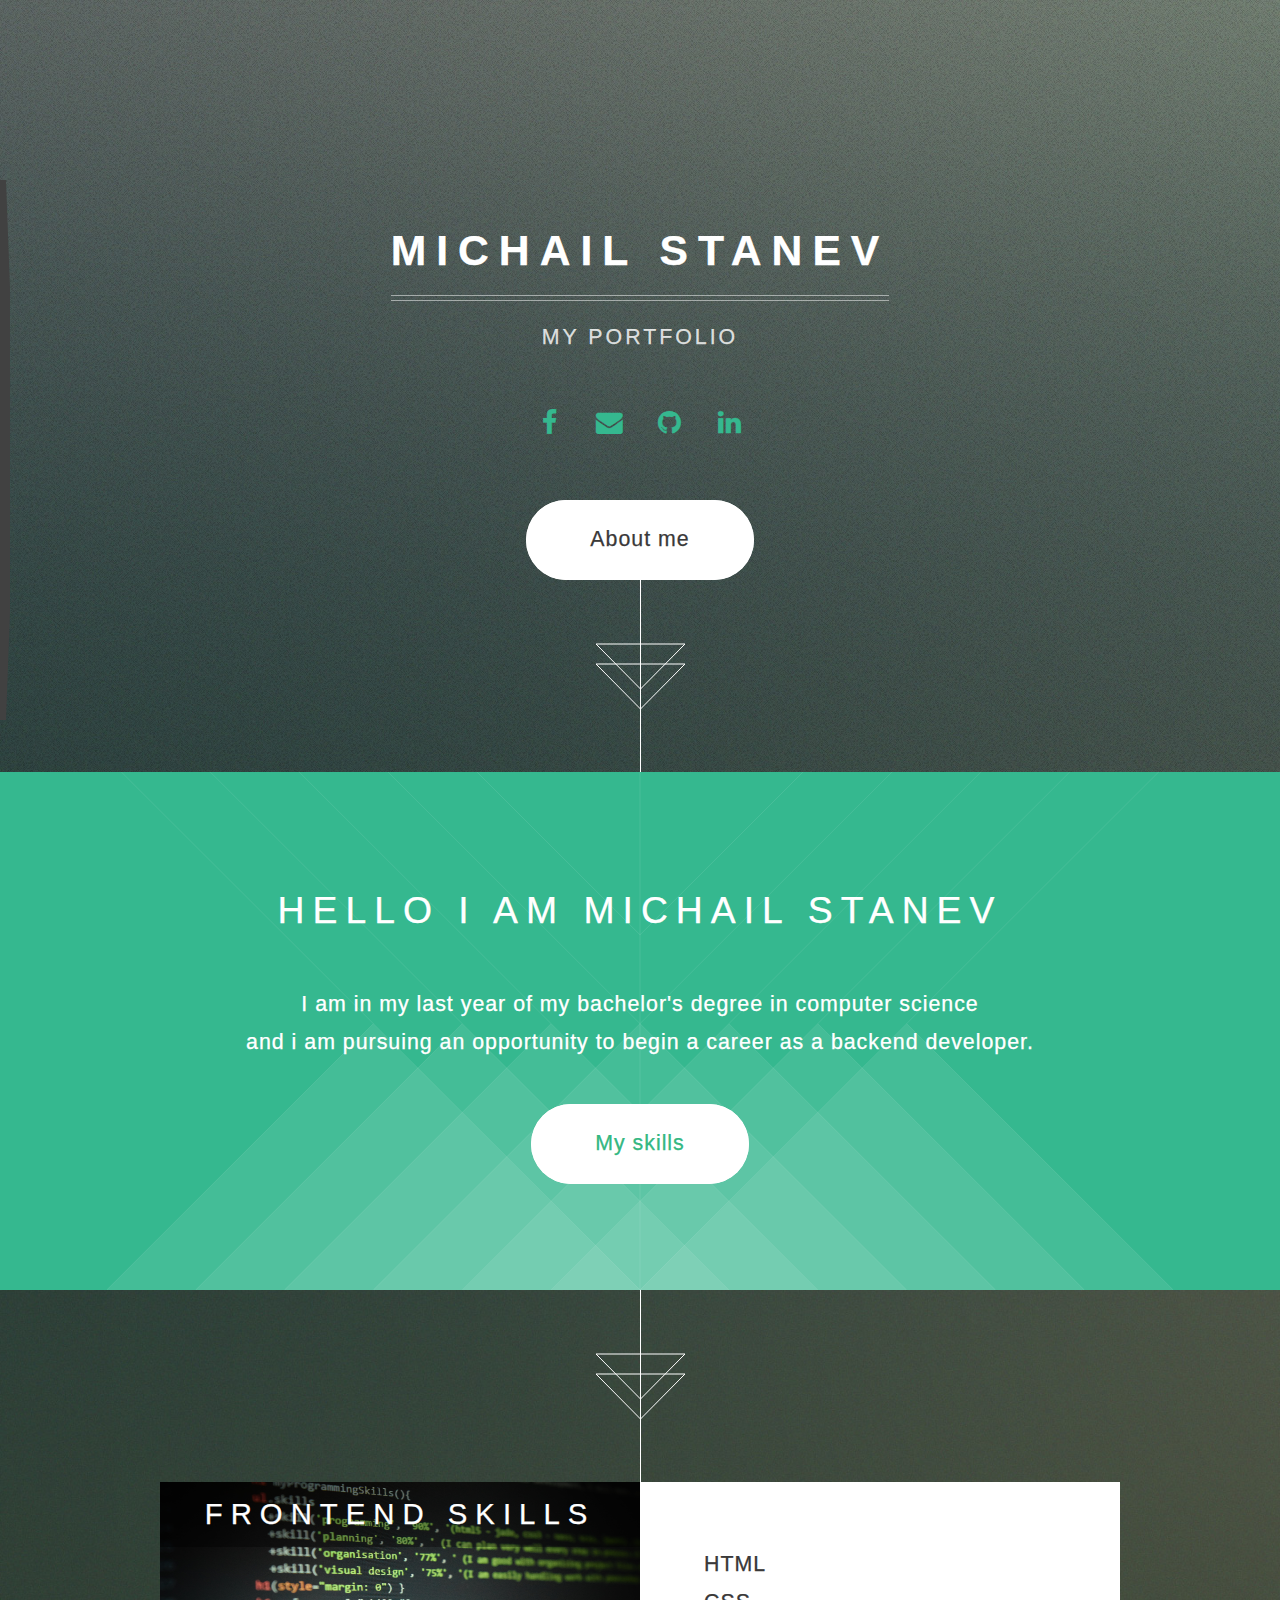
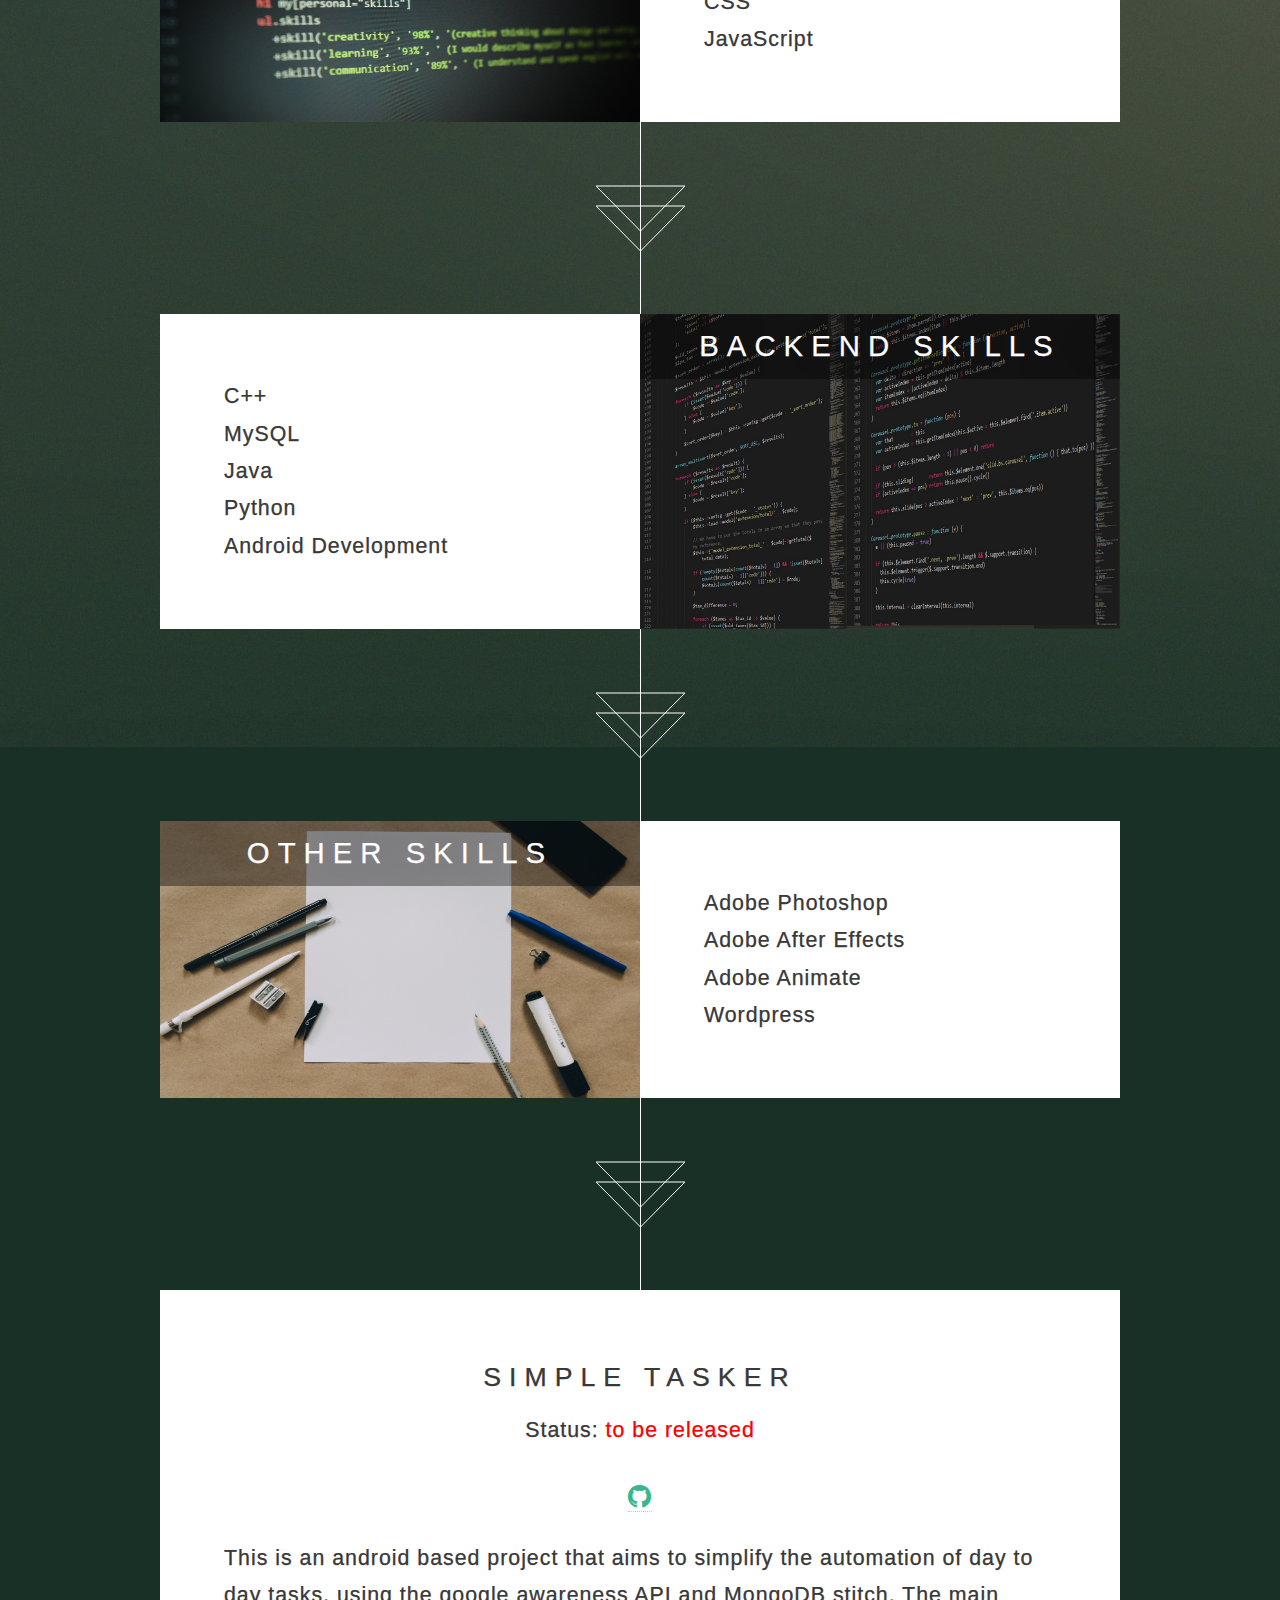
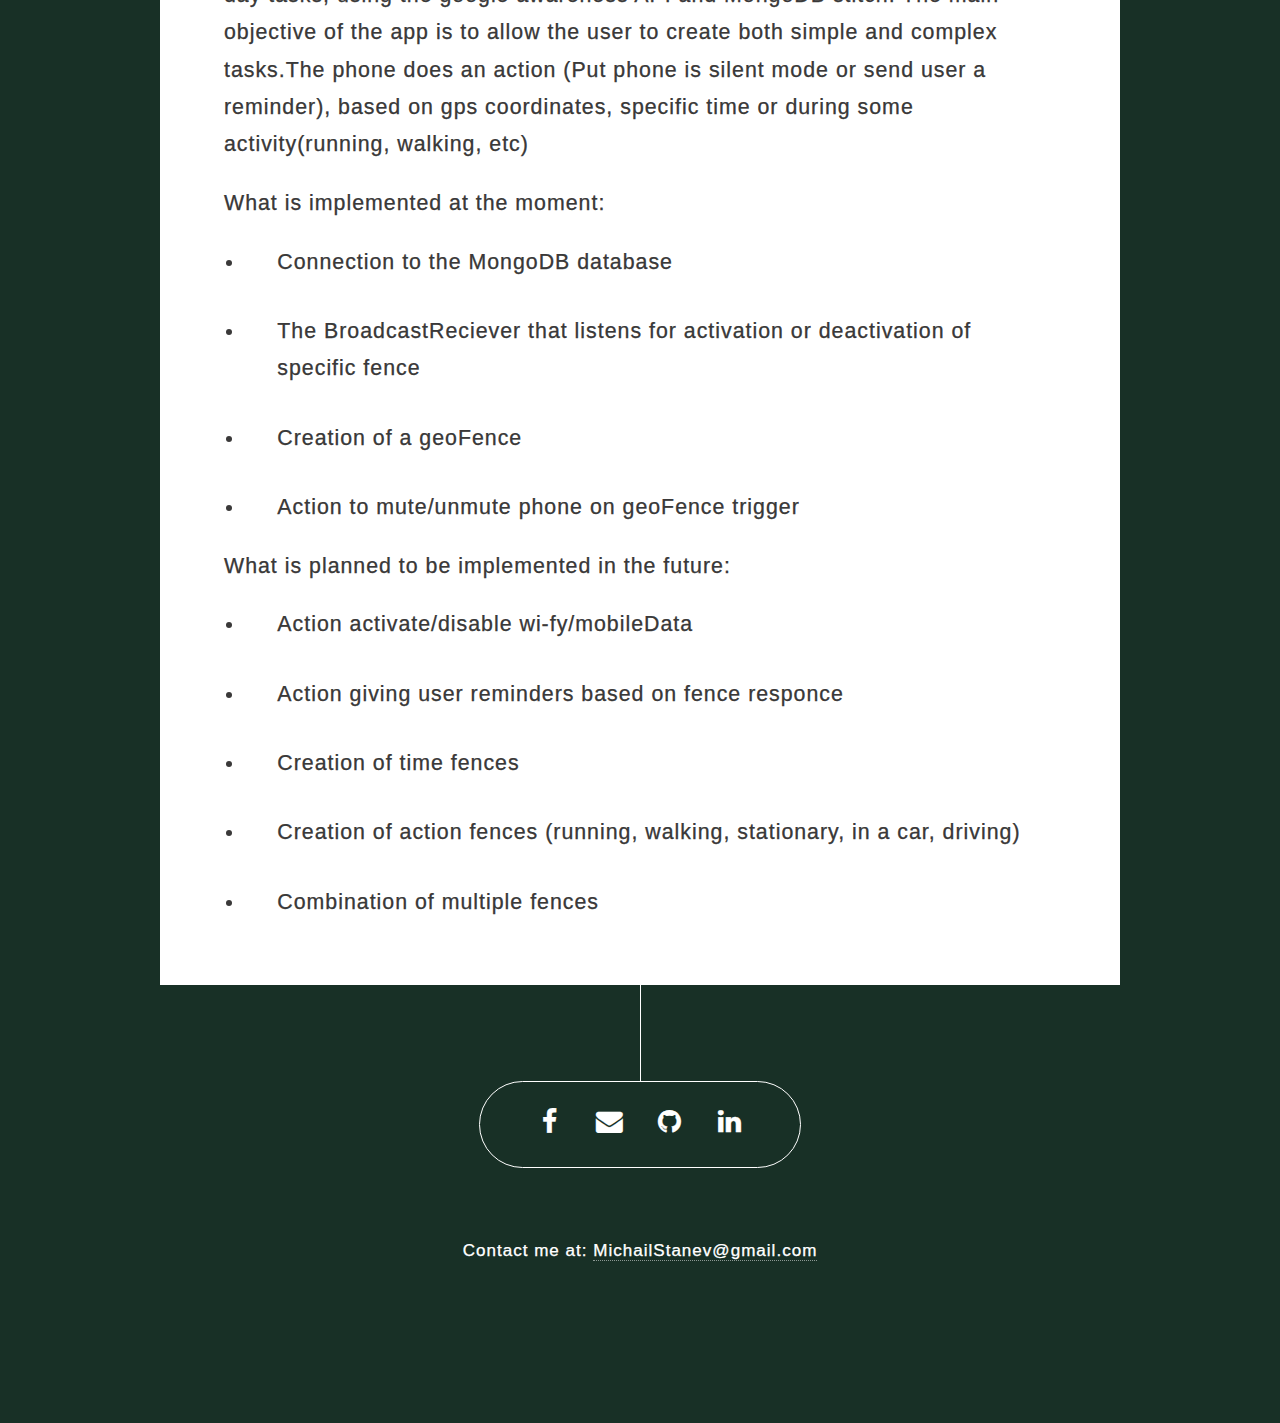
==== index.html @ 53cc478b "Update index.html" ====
<!DOCTYPE HTML>
<html>
	<head>
		<title>Michail Stanev</title>
		<meta charset="utf-8" />
		<meta name="viewport" content="width=device-width, initial-scale=1, user-scalable=no" />
		<link rel="stylesheet" href="assets/css/main.css" />
		<noscript><link rel="stylesheet" href="assets/css/noscript.css" /></noscript>
		<style>
		body {
		font-family: "Lato", sans-serif;
		}
		.sidenava {
		position: fixed;
		height: 60%;
		min-height: 250px;
		width: 10px;
		bottom: 20%;
		z-index: 1;
		left: 0;
		background-color: #414141;
		overflow-x: hidden;
		transition: 0.5s;
		display: flex;
		text-align: center;
		align-items: center;
		justify-content: center;
		flex-direction : column;
		-webkit-clip-path: polygon(60% 0, 100% 20%, 100% 80%, 60% 100%, 0 100%, 0 0);
		clip-path: polygon(60% 0, 100% 20%, 100% 80%, 60% 100%, 0 100%, 0 0);
		}
		.sidenava:hover{
			width: 100px;
		}
		.sidenava:hover a{
			display: inline;
		}
		.sidenava a {
		max-width: 50%
		padding: 8px 8px 8px 32px;
		text-decoration: none;
		font-size: 25px;
		color: #818181;
		display: block;
		transition: 0.3s;
		display: none;
		}
		.sidenava a:hover {
		color: #f1f1f1;
		}
		.sidenava{
		position: fixed;
		right: 25px;
		}
		@media screen and (max-height: 450px) {
		.sidenava {top: 0px;}
		.sidenava a {font-size: 12px;}
		}
		</style>
	</head>
	<body class="is-preload">
		<div id="mySidenav" class="sidenava">
			<a href="javascript:addTextSize()" onclick="addTextSize()">
				<img src="images/plus.png" alt="plus" class="inline"/>
			</a>
			<a href="javascript:undoTextSize()" onclick="undoTextSize()">
				<img src="images/undo.png" alt="plus" class="inline"/>
			</a>
			<a href="javascript:removeTextSize()" onclick="removeTextSize()">
				<img src="images/minus.png" alt="plus" class="inline"/>
			</a>
		</div>
		<!-- Header -->
		<section id="header">
			<header>
				<h1>Michail Stanev</h1>
				<p>My portfolio</p>
			</header>
			
			<ul class="icons" style="padding-bottom:2em;">
				<li><a href="https://www.facebook.com/mihail.stanev.3" class="icon fa-facebook"><span class="label">Facebook</span></a></li>
				<li><a href="mailto:MichailStanev@gmail.com" class="icon fa-envelope"><span class="label">Email</span></a></li>
				<li><a href="https://github.com/MichailStanev" class="icon fa-github"><span class="label">Github</span></a></li>
				<li><a href="https://www.linkedin.com/in/michail-stenev-b9109211a/" class="icon fa-linkedin"><span class="label">LinkedIn</span></a></li>
			</ul>
			
			<footer>
				<a href="#banner" class="button style2 scrolly-middle">About me</a>
			</footer>
		</section>
		<!-- Banner -->
		<section id="banner">
			<header>
				<h2>Hello i am Michail Stanev</h2>
			</header>
			<p>I am in my last year of my bachelor's degree in computer science <br />
				and i am pursuing an opportunity to begin a career as a backend developer.
			</p>
			<footer>
				<a href="#first" class="button style2 scrolly">My skills</a>
			</footer>
		</section>
		<!-- Feature 1 -->
		<article id="first" class="container box style1 right">
			<!--
			<a href="#" class="image fit"><img src="images/pic01.jpg" alt="" /></a>
			
								<div class="relative" >
								<img class="image fit" src="images/pic01.jpg" alt="" />
								<p class="absolute-text1">Frontend development</a> </p>
			</div>
			-->
			<div class="image">
				<img class="image fit" src="images/frontend.jpg" alt="" />
				<h21 style="font-size: 22pt; color: rgb(255,255,255)" >
				Frontend skills</h2>
			</div>
			
			<div class="inner" style="hight: 100%">
				<p> HTML <br/>
					CSS <br/>
					JavaScript <br/>
				</p>
			</div>
		</article>
		<!-- Feature 2 -->
		<article class="container box style1 left">
			<!--<a href="#" class="image fit"><img src="images/pic02.jpg" alt="" /></a>-->
			
			<div class="image">
				<img class="image fit" src="images/backend.jpg" alt="" />
				<h21 style="font-size: 22pt; color: rgb(255,255,255); " >
				Backend skills</h2>
			</div>
			
			<div class="inner" style="hight: 100%">
				<p> C++ <br/>
					MySQL <br/>
					Java <br/>
					Python <br/>
					Android Development <br/>
				</p>
			</div>
		</article>
		
		<!-- Feature 3 -->
		<article id="first" class="container box style1 right">
			
			<div class="image">
				<img class="image fit" src="images/other-skills.jpg" alt="" />
				<h21 style="font-size: 22pt; color: rgb(255,255,255)" >
				Other skills</h2>
			</div>
			
			<div class="inner" style="hight: 100%">
				<p> Adobe Photoshop<br/>
					Adobe After Effects <br/>
					Adobe Animate <br/>
					Wordpress <br/>
				</p>
			</div>
		</article>
		<article class="container box style3">
			<section>
				<header>
					<h2 class="dynamicTextSize">Simple Tasker</h2>
					<p class="dynamicTextSize">Status: <span class="dynamicTextSize" style="color: red">to be released</span></p>
					<a href="https://github.com/MichailStanev/SimpleTasker" class="icon fa-github"><span class="label">Github</span></a>
				</header>
				<p class="dynamicTextSize">This is an android based project that aims to simplify the automation of day to day tasks, using the google awareness API and 
				MongoDB stitch. The main objective of the app is to allow the user to create both simple and complex tasks.The phone does an action (Put phone is silent mode or send user a reminder), based on gps coordinates, specific time or during some activity(running, walking, etc)</p>

				<p class="dynamicTextSize">What is implemented at the moment:</p>
				<ul>
					<li class="dynamicTextSize">Connection to the MongoDB database</li>
					<li class="dynamicTextSize">The BroadcastReciever that listens for activation or deactivation of specific fence</li>
					<li class="dynamicTextSize">Creation of a geoFence</li>
					<li class="dynamicTextSize">Action to mute/unmute phone on geoFence trigger</li>
				</ul>

				<p class="dynamicTextSize">What is planned to be implemented in the future:</p>
				<ul>
					<li class="dynamicTextSize">Action activate/disable wi-fy/mobileData</li>
					<li class="dynamicTextSize">Action giving user reminders based on fence responce</li>
					<li class="dynamicTextSize">Creation of time fences</li>
					<li class="dynamicTextSize">Creation of action fences (running, walking, stationary, in a car, driving)</li>
					<li class="dynamicTextSize">Combination of multiple fences</li>
				</ul>
			</section>
		</article>
		
		<section id="footer">
			<ul class="icons">
				<li><a href="https://www.facebook.com/mihail.stanev.3" class="icon fa-facebook"><span class="label">Facebook</span></a></li>
				<li><a href="mailto:MichailStanev@gmail.com" class="icon fa-envelope"><span class="label">Email</span></a></li>
				<li><a href="https://github.com/MichailStanev" class="icon fa-github"><span class="label">Github</span></a></li>
				<li><a href="https://www.linkedin.com/in/michail-stenev-b9109211a/" class="icon fa-linkedin"><span class="label">LinkedIn</span></a></li>
			</ul>
			<div class="copyright">
				<ul class="menu">
					<li>Contact me at: <a href="mailto:MichailStanev@gmail.com">MichailStanev@gmail.com</a></li>
				</ul>
			</div>
		</section>
		<!-- Scripts -->
		<script>
		function addTextSize(){
			var TextElements = document.getElementsByClassName("dynamicTextSize");
			var user=getCookie("test");
			var font = parseFloat(user);
			console.log(font);
			if (Number.isNaN(font)) {
				for (var i = 0, max = TextElements.length; i < max; i++) {
				TextElements[i].style.fontSize = 21 + 'px';
				setCookie(21);
				}
			}else{
				font = font + 1;
				for (var i = 0, max = TextElements.length; i < max; i++) {
				TextElements[i].style.fontSize = font + 'px';
				setCookie(font);
				}
			}
		}
		function undoTextSize() {
			var TextElements = document.getElementsByClassName("dynamicTextSize");
			for (var i = 0, max = TextElements.length; i < max; i++) {
			TextElements[i].style.fontSize = 20 + 'px';
			setCookie(20);
			}
		}
		function removeTextSize() {
			var TextElements = document.getElementsByClassName("dynamicTextSize");
			var user=getCookie("test");
			var font = parseFloat(user);
			console.log(font);
			if (Number.isNaN(font)) {
				for (var i = 0, max = TextElements.length; i < max; i++) {
				TextElements[i].style.fontSize = 19 + 'px';
				setCookie(19);
				}
			}else{
				font = font - 1;
				for (var i = 0, max = TextElements.length; i < max; i++) {
				TextElements[i].style.fontSize = font + 'px';
				setCookie(font);
				}
			}
		}
		function setCookie(cvalue) {
			var d = new Date();
			var cname = "test"
			d.setTime(d.getTime() + (30*24*60*60*1000));
			var expires = "expires=" + d.toGMTString();
			var test = cname + "=" + cvalue + ";" + expires + ";path=/";
			document.cookie = cname + "=" + cvalue + ";" + expires + ";path=/;";
		}
		function getCookie(cname) {
			var name = cname + "=";
			var decodedCookie = decodeURIComponent(document.cookie);
			var ca = decodedCookie.split(';');
			for(var i = 0; i < ca.length; i++) {
				var c = ca[i];
				while (c.charAt(0) == ' ') {
					c = c.substring(1);
				}
				if (c.indexOf(name) == 0) {
					return c.substring(name.length, c.length);
				}
			}
			return "";
		}
		function checkCookie() {
			var user=getCookie("test");
			var el = document.getElementById("myP");
			var style = window.getComputedStyle(el, null).getPropertyValue('font-size');
			var fontSize = parseFloat(style);
			var TextElements = document.getElementsByClassName("dynamicTextSize");
			if (user != "") {
				for (var i = 0, max = TextElements.length; i < max; i++) {
				TextElements[i].style.fontSize = user + 'px';
				}
			}
		}
		</script>
		<script src="assets/js/jquery.min.js"></script>
		<script src="assets/js/jquery.scrolly.min.js"></script>
		<script src="assets/js/jquery.poptrox.min.js"></script>
		<script src="assets/js/browser.min.js"></script>
		<script src="assets/js/breakpoints.min.js"></script>
		<script src="assets/js/util.js"></script>
		<script src="assets/js/main.js"></script>
	</body>
</html>
---- assets/css/main.css ----
@import url("https://fonts.googleapis.com/css?family=Source+Sans+Pro:300,300italic,400,600");
@import url("font-awesome.min.css");

html, body, div, span, applet, object,
iframe, h1, h2, h3, h4, h5, h6, p, blockquote,
pre, a, abbr, acronym, address, big, cite,
code, del, dfn, em, img, ins, kbd, q, s, samp,
small, strike, strong, sub, sup, tt, var, b,
u, i, center, dl, dt, dd, ol, ul, li, fieldset,
form, label, legend, table, caption, tbody,
tfoot, thead, tr, th, td, article, aside,
canvas, details, embed, figure, figcaption,
footer, header, hgroup, menu, nav, output, ruby,
section, summary, time, mark, audio, video {
	margin: 0;
	padding: 0;
	border: 0;
	font-size: 100%;
	font: inherit;
	vertical-align: baseline;}

article, aside, details, figcaption, figure,
footer, header, hgroup, menu, nav, section {
	display: block;}

body {
	line-height: 1;
}

ol, ul {
	list-style: none;
}

blockquote, q {
	quotes: none;
}

	blockquote:before, blockquote:after, q:before, q:after {
		content: '';
		content: none;
	}

table {
	border-collapse: collapse;
	border-spacing: 0;
}

body {
	-webkit-text-size-adjust: none;
}

mark {
	background-color: transparent;
	color: inherit;
}

input::-moz-focus-inner {
	border: 0;
	padding: 0;
}

input, select, textarea {
	-moz-appearance: none;
	-webkit-appearance: none;
	-ms-appearance: none;
	appearance: none;
}

/* Basic */

	html {
		box-sizing: border-box;
	}

	*, *:before, *:after {
		box-sizing: inherit;
	}

	body {
		background-color: #183026;
		background-image: url("images/overlay.png"), url("../../images/bg.jpg");
		background-repeat: repeat, no-repeat;
		background-size: auto, cover;
		background-position: top left, center 0;
		background-attachment: fixed, fixed;
		font-family: 'Source Sans Pro', sans-serif;
		font-size: 18pt;
		line-height: 1.75em;
		font-weight: 300;
		letter-spacing: 1px;
		color: #3a3939;
		text-shadow: 0 0 0.5px rgba(58, 57, 57, 0.25);
		-webkit-text-stroke: 0.25px;
	}

		body.is-scroll {
			background-attachment: scroll, scroll;
			background-size: auto, 100% auto;
		}

		body.is-preload *, body.is-preload *:before, body.is-preload *:after {
			-moz-animation: none !important;
			-webkit-animation: none !important;
			-ms-animation: none !important;
			animation: none !important;
			-moz-transition: none !important;
			-webkit-transition: none !important;
			-ms-transition: none !important;
			transition: none !important;
		}

	input, textarea, select {
		font-family: 'Source Sans Pro', sans-serif;
		font-size: 18pt;
		line-height: 1.75em;
		font-weight: 300;
		letter-spacing: 1px;
		color: #3a3939;
		text-shadow: 0 0 0.5px rgba(58, 57, 57, 0.25);
		-webkit-text-stroke: 0.25px;
	}

	h1, h2, h3, h4, h5, h6 {
		font-weight: 400;
		text-transform: uppercase;
		line-height: 1.75em;
	}

	h1 a, h2 a, h3 a, h4 a, h5 a, h6 a {
		color: inherit;
		text-decoration: none;
	}

	h2 {
		font-size: 1.25em;
		letter-spacing: 8px;
	}

	h3 {
		font-size: 1em;
		letter-spacing: 5px;
	}

	strong, b {
		font-weight: 400;
	}

	em, i {
		font-style: italic;
	}

	a {
		-moz-transition: border-color 0.35s ease-in-out, color 0.35s ease-in-out;
		-webkit-transition: border-color 0.35s ease-in-out, color 0.35s ease-in-out;
		-ms-transition: border-color 0.35s ease-in-out, color 0.35s ease-in-out;
		transition: border-color 0.35s ease-in-out, color 0.35s ease-in-out;
		color: #35b88f;
		text-shadow: 0 0 0.5px rgba(53, 184, 143, 0.25);
		text-decoration: none;
		border-bottom: dotted 1px rgba(53, 184, 143, 0.5);
	}

		a:hover {
			border-bottom-color: rgba(53, 184, 143, 0);
		}

	sub {
		position: relative;
		top: 0.5em;
		font-size: 0.8em;
	}

	sup {
		position: relative;
		top: -0.5em;
		font-size: 0.8em;
	}

	hr {
		border: 0;
		border-top: solid 1px #dad9d9;
		margin: 2em 0 2em 0;
	}

	blockquote {
		border-left: solid 0.5em #eae9e9;
		padding: 1em 0 1em 2em;
		font-style: italic;
	}

	p, ul, ol, dl, table {
		margin-bottom: 1em;
	}

	header {
		margin-bottom: 1em;
	}

		header p {
			display: block;
			margin: 0.5em 0 0 0;
			padding: 0 0 1.5em 0;
		}

	footer {
		margin-top: 1em;
	}

	br.clear {
		clear: both;
	}

/* Container */

	.container {
		margin: 0 auto;
		max-width: 100%;
		width: 1140px;
	}

		@media screen and (max-width: 1680px) {

			.container {
				width: 960px;
			}

		}

		@media screen and (max-width: 1080px) {

			.container {
				width: 95%;
			}

		}

/* Row */

	.row {
		display: flex;
		flex-wrap: wrap;
		box-sizing: border-box;
		align-items: stretch;
	}

		.row > * {
			box-sizing: border-box;
		}

		.row.gtr-uniform > * > :last-child {
			margin-bottom: 0;
		}

		.row.aln-left {
			justify-content: flex-start;
		}

		.row.aln-center {
			justify-content: center;
		}

		.row.aln-right {
			justify-content: flex-end;
		}

		.row.aln-top {
			align-items: flex-start;
		}

		.row.aln-middle {
			align-items: center;
		}

		.row.aln-bottom {
			align-items: flex-end;
		}

		.row > .imp {
			order: -1;
		}

		.row > .col-1 {
			width: 8.3333333333%;
		}

		.row > .off-1 {
			margin-left: 8.3333333333%;
		}

		.row > .col-2 {
			width: 16.6666666667%;
		}

		.row > .off-2 {
			margin-left: 16.6666666667%;
		}

		.row > .col-3 {
			width: 25%;
		}

		.row > .off-3 {
			margin-left: 25%;
		}

		.row > .col-4 {
			width: 33.3333333333%;
		}

		.row > .off-4 {
			margin-left: 33.3333333333%;
		}

		.row > .col-5 {
			width: 41.6666666667%;
		}

		.row > .off-5 {
			margin-left: 41.6666666667%;
		}

		.row > .col-6 {
			width: 50%;
		}

		.row > .off-6 {
			margin-left: 50%;
		}

		.row > .col-7 {
			width: 58.3333333333%;
		}

		.row > .off-7 {
			margin-left: 58.3333333333%;
		}

		.row > .col-8 {
			width: 66.6666666667%;
		}

		.row > .off-8 {
			margin-left: 66.6666666667%;
		}

		.row > .col-9 {
			width: 75%;
		}

		.row > .off-9 {
			margin-left: 75%;
		}

		.row > .col-10 {
			width: 83.3333333333%;
		}

		.row > .off-10 {
			margin-left: 83.3333333333%;
		}

		.row > .col-11 {
			width: 91.6666666667%;
		}

		.row > .off-11 {
			margin-left: 91.6666666667%;
		}

		.row > .col-12 {
			width: 100%;
		}

		.row > .off-12 {
			margin-left: 100%;
		}

		.row.gtr-0 {
			margin-top: 0px;
			margin-left: 0px;
		}

			.row.gtr-0 > * {
				padding: 0px 0 0 0px;
			}

			.row.gtr-0.gtr-uniform {
				margin-top: 0px;
			}

				.row.gtr-0.gtr-uniform > * {
					padding-top: 0px;
				}

		.row.gtr-25 {
			margin-top: -10px;
			margin-left: -10px;
		}

			.row.gtr-25 > * {
				padding: 10px 0 0 10px;
			}

			.row.gtr-25.gtr-uniform {
				margin-top: -10px;
			}

				.row.gtr-25.gtr-uniform > * {
					padding-top: 10px;
				}

		.row.gtr-50 {
			margin-top: -20px;
			margin-left: -20px;
		}

			.row.gtr-50 > * {
				padding: 20px 0 0 20px;
			}

			.row.gtr-50.gtr-uniform {
				margin-top: -20px;
			}

				.row.gtr-50.gtr-uniform > * {
					padding-top: 20px;
				}

		.row {
			margin-top: -40px;
			margin-left: -40px;
		}

			.row > * {
				padding: 40px 0 0 40px;
			}

			.row.gtr-uniform {
				margin-top: -40px;
			}

				.row.gtr-uniform > * {
					padding-top: 40px;
				}

		.row.gtr-150 {
			margin-top: -60px;
			margin-left: -60px;
		}

			.row.gtr-150 > * {
				padding: 60px 0 0 60px;
			}

			.row.gtr-150.gtr-uniform {
				margin-top: -60px;
			}

				.row.gtr-150.gtr-uniform > * {
					padding-top: 60px;
				}

		.row.gtr-200 {
			margin-top: -80px;
			margin-left: -80px;
		}

			.row.gtr-200 > * {
				padding: 80px 0 0 80px;
			}

			.row.gtr-200.gtr-uniform {
				margin-top: -80px;
			}

				.row.gtr-200.gtr-uniform > * {
					padding-top: 80px;
				}

		@media screen and (max-width: 1680px) {

			.row {
				display: flex;
				flex-wrap: wrap;
				box-sizing: border-box;
				align-items: stretch;
			}

				.row > * {
					box-sizing: border-box;
				}

				.row.gtr-uniform > * > :last-child {
					margin-bottom: 0;
				}

				.row.aln-left {
					justify-content: flex-start;
				}

				.row.aln-center {
					justify-content: center;
				}

				.row.aln-right {
					justify-content: flex-end;
				}

				.row.aln-top {
					align-items: flex-start;
				}

				.row.aln-middle {
					align-items: center;
				}

				.row.aln-bottom {
					align-items: flex-end;
				}

				.row > .imp-wide {
					order: -1;
				}

				.row > .col-1-wide {
					width: 8.3333333333%;
				}

				.row > .off-1-wide {
					margin-left: 8.3333333333%;
				}

				.row > .col-2-wide {
					width: 16.6666666667%;
				}

				.row > .off-2-wide {
					margin-left: 16.6666666667%;
				}

				.row > .col-3-wide {
					width: 25%;
				}

				.row > .off-3-wide {
					margin-left: 25%;
				}

				.row > .col-4-wide {
					width: 33.3333333333%;
				}

				.row > .off-4-wide {
					margin-left: 33.3333333333%;
				}

				.row > .col-5-wide {
					width: 41.6666666667%;
				}

				.row > .off-5-wide {
					margin-left: 41.6666666667%;
				}

				.row > .col-6-wide {
					width: 50%;
				}

				.row > .off-6-wide {
					margin-left: 50%;
				}

				.row > .col-7-wide {
					width: 58.3333333333%;
				}

				.row > .off-7-wide {
					margin-left: 58.3333333333%;
				}

				.row > .col-8-wide {
					width: 66.6666666667%;
				}

				.row > .off-8-wide {
					margin-left: 66.6666666667%;
				}

				.row > .col-9-wide {
					width: 75%;
				}

				.row > .off-9-wide {
					margin-left: 75%;
				}

				.row > .col-10-wide {
					width: 83.3333333333%;
				}

				.row > .off-10-wide {
					margin-left: 83.3333333333%;
				}

				.row > .col-11-wide {
					width: 91.6666666667%;
				}

				.row > .off-11-wide {
					margin-left: 91.6666666667%;
				}

				.row > .col-12-wide {
					width: 100%;
				}

				.row > .off-12-wide {
					margin-left: 100%;
				}

				.row.gtr-0 {
					margin-top: 0px;
					margin-left: 0px;
				}

					.row.gtr-0 > * {
						padding: 0px 0 0 0px;
					}

					.row.gtr-0.gtr-uniform {
						margin-top: 0px;
					}

						.row.gtr-0.gtr-uniform > * {
							padding-top: 0px;
						}

				.row.gtr-25 {
					margin-top: -10px;
					margin-left: -10px;
				}

					.row.gtr-25 > * {
						padding: 10px 0 0 10px;
					}

					.row.gtr-25.gtr-uniform {
						margin-top: -10px;
					}

						.row.gtr-25.gtr-uniform > * {
							padding-top: 10px;
						}

				.row.gtr-50 {
					margin-top: -20px;
					margin-left: -20px;
				}

					.row.gtr-50 > * {
						padding: 20px 0 0 20px;
					}

					.row.gtr-50.gtr-uniform {
						margin-top: -20px;
					}

						.row.gtr-50.gtr-uniform > * {
							padding-top: 20px;
						}

				.row {
					margin-top: -40px;
					margin-left: -40px;
				}

					.row > * {
						padding: 40px 0 0 40px;
					}

					.row.gtr-uniform {
						margin-top: -40px;
					}

						.row.gtr-uniform > * {
							padding-top: 40px;
						}

				.row.gtr-150 {
					margin-top: -60px;
					margin-left: -60px;
				}

					.row.gtr-150 > * {
						padding: 60px 0 0 60px;
					}

					.row.gtr-150.gtr-uniform {
						margin-top: -60px;
					}

						.row.gtr-150.gtr-uniform > * {
							padding-top: 60px;
						}

				.row.gtr-200 {
					margin-top: -80px;
					margin-left: -80px;
				}

					.row.gtr-200 > * {
						padding: 80px 0 0 80px;
					}

					.row.gtr-200.gtr-uniform {
						margin-top: -80px;
					}

						.row.gtr-200.gtr-uniform > * {
							padding-top: 80px;
						}

		}

		@media screen and (max-width: 1080px) {

			.row {
				display: flex;
				flex-wrap: wrap;
				box-sizing: border-box;
				align-items: stretch;
			}

				.row > * {
					box-sizing: border-box;
				}

				.row.gtr-uniform > * > :last-child {
					margin-bottom: 0;
				}

				.row.aln-left {
					justify-content: flex-start;
				}

				.row.aln-center {
					justify-content: center;
				}

				.row.aln-right {
					justify-content: flex-end;
				}

				.row.aln-top {
					align-items: flex-start;
				}

				.row.aln-middle {
					align-items: center;
				}

				.row.aln-bottom {
					align-items: flex-end;
				}

				.row > .imp-normal {
					order: -1;
				}

				.row > .col-1-normal {
					width: 8.3333333333%;
				}

				.row > .off-1-normal {
					margin-left: 8.3333333333%;
				}

				.row > .col-2-normal {
					width: 16.6666666667%;
				}

				.row > .off-2-normal {
					margin-left: 16.6666666667%;
				}

				.row > .col-3-normal {
					width: 25%;
				}

				.row > .off-3-normal {
					margin-left: 25%;
				}

				.row > .col-4-normal {
					width: 33.3333333333%;
				}

				.row > .off-4-normal {
					margin-left: 33.3333333333%;
				}

				.row > .col-5-normal {
					width: 41.6666666667%;
				}

				.row > .off-5-normal {
					margin-left: 41.6666666667%;
				}

				.row > .col-6-normal {
					width: 50%;
				}

				.row > .off-6-normal {
					margin-left: 50%;
				}

				.row > .col-7-normal {
					width: 58.3333333333%;
				}

				.row > .off-7-normal {
					margin-left: 58.3333333333%;
				}

				.row > .col-8-normal {
					width: 66.6666666667%;
				}

				.row > .off-8-normal {
					margin-left: 66.6666666667%;
				}

				.row > .col-9-normal {
					width: 75%;
				}

				.row > .off-9-normal {
					margin-left: 75%;
				}

				.row > .col-10-normal {
					width: 83.3333333333%;
				}

				.row > .off-10-normal {
					margin-left: 83.3333333333%;
				}

				.row > .col-11-normal {
					width: 91.6666666667%;
				}

				.row > .off-11-normal {
					margin-left: 91.6666666667%;
				}

				.row > .col-12-normal {
					width: 100%;
				}

				.row > .off-12-normal {
					margin-left: 100%;
				}

				.row.gtr-0 {
					margin-top: 0px;
					margin-left: 0px;
				}

					.row.gtr-0 > * {
						padding: 0px 0 0 0px;
					}

					.row.gtr-0.gtr-uniform {
						margin-top: 0px;
					}

						.row.gtr-0.gtr-uniform > * {
							padding-top: 0px;
						}

				.row.gtr-25 {
					margin-top: -10px;
					margin-left: -10px;
				}

					.row.gtr-25 > * {
						padding: 10px 0 0 10px;
					}

					.row.gtr-25.gtr-uniform {
						margin-top: -10px;
					}

						.row.gtr-25.gtr-uniform > * {
							padding-top: 10px;
						}

				.row.gtr-50 {
					margin-top: -20px;
					margin-left: -20px;
				}

					.row.gtr-50 > * {
						padding: 20px 0 0 20px;
					}

					.row.gtr-50.gtr-uniform {
						margin-top: -20px;
					}

						.row.gtr-50.gtr-uniform > * {
							padding-top: 20px;
						}

				.row {
					margin-top: -40px;
					margin-left: -40px;
				}

					.row > * {
						padding: 40px 0 0 40px;
					}

					.row.gtr-uniform {
						margin-top: -40px;
					}

						.row.gtr-uniform > * {
							padding-top: 40px;
						}

				.row.gtr-150 {
					margin-top: -60px;
					margin-left: -60px;
				}

					.row.gtr-150 > * {
						padding: 60px 0 0 60px;
					}

					.row.gtr-150.gtr-uniform {
						margin-top: -60px;
					}

						.row.gtr-150.gtr-uniform > * {
							padding-top: 60px;
						}

				.row.gtr-200 {
					margin-top: -80px;
					margin-left: -80px;
				}

					.row.gtr-200 > * {
						padding: 80px 0 0 80px;
					}

					.row.gtr-200.gtr-uniform {
						margin-top: -80px;
					}

						.row.gtr-200.gtr-uniform > * {
							padding-top: 80px;
						}

		}

		@media screen and (max-width: 840px) {

			.row {
				display: flex;
				flex-wrap: wrap;
				box-sizing: border-box;
				align-items: stretch;
			}

				.row > * {
					box-sizing: border-box;
				}

				.row.gtr-uniform > * > :last-child {
					margin-bottom: 0;
				}

				.row.aln-left {
					justify-content: flex-start;
				}

				.row.aln-center {
					justify-content: center;
				}

				.row.aln-right {
					justify-content: flex-end;
				}

				.row.aln-top {
					align-items: flex-start;
				}

				.row.aln-middle {
					align-items: center;
				}

				.row.aln-bottom {
					align-items: flex-end;
				}

				.row > .imp-narrow {
					order: -1;
				}

				.row > .col-1-narrow {
					width: 8.3333333333%;
				}

				.row > .off-1-narrow {
					margin-left: 8.3333333333%;
				}

				.row > .col-2-narrow {
					width: 16.6666666667%;
				}

				.row > .off-2-narrow {
					margin-left: 16.6666666667%;
				}

				.row > .col-3-narrow {
					width: 25%;
				}

				.row > .off-3-narrow {
					margin-left: 25%;
				}

				.row > .col-4-narrow {
					width: 33.3333333333%;
				}

				.row > .off-4-narrow {
					margin-left: 33.3333333333%;
				}

				.row > .col-5-narrow {
					width: 41.6666666667%;
				}

				.row > .off-5-narrow {
					margin-left: 41.6666666667%;
				}

				.row > .col-6-narrow {
					width: 50%;
				}

				.row > .off-6-narrow {
					margin-left: 50%;
				}

				.row > .col-7-narrow {
					width: 58.3333333333%;
				}

				.row > .off-7-narrow {
					margin-left: 58.3333333333%;
				}

				.row > .col-8-narrow {
					width: 66.6666666667%;
				}

				.row > .off-8-narrow {
					margin-left: 66.6666666667%;
				}

				.row > .col-9-narrow {
					width: 75%;
				}

				.row > .off-9-narrow {
					margin-left: 75%;
				}

				.row > .col-10-narrow {
					width: 83.3333333333%;
				}

				.row > .off-10-narrow {
					margin-left: 83.3333333333%;
				}

				.row > .col-11-narrow {
					width: 91.6666666667%;
				}

				.row > .off-11-narrow {
					margin-left: 91.6666666667%;
				}

				.row > .col-12-narrow {
					width: 100%;
				}

				.row > .off-12-narrow {
					margin-left: 100%;
				}

				.row.gtr-0 {
					margin-top: 0px;
					margin-left: 0px;
				}

					.row.gtr-0 > * {
						padding: 0px 0 0 0px;
					}

					.row.gtr-0.gtr-uniform {
						margin-top: 0px;
					}

						.row.gtr-0.gtr-uniform > * {
							padding-top: 0px;
						}

				.row.gtr-25 {
					margin-top: -7.5px;
					margin-left: -7.5px;
				}

					.row.gtr-25 > * {
						padding: 7.5px 0 0 7.5px;
					}

					.row.gtr-25.gtr-uniform {
						margin-top: -7.5px;
					}

						.row.gtr-25.gtr-uniform > * {
							padding-top: 7.5px;
						}

				.row.gtr-50 {
					margin-top: -15px;
					margin-left: -15px;
				}

					.row.gtr-50 > * {
						padding: 15px 0 0 15px;
					}

					.row.gtr-50.gtr-uniform {
						margin-top: -15px;
					}

						.row.gtr-50.gtr-uniform > * {
							padding-top: 15px;
						}

				.row {
					margin-top: -30px;
					margin-left: -30px;
				}

					.row > * {
						padding: 30px 0 0 30px;
					}

					.row.gtr-uniform {
						margin-top: -30px;
					}

						.row.gtr-uniform > * {
							padding-top: 30px;
						}

				.row.gtr-150 {
					margin-top: -45px;
					margin-left: -45px;
				}

					.row.gtr-150 > * {
						padding: 45px 0 0 45px;
					}

					.row.gtr-150.gtr-uniform {
						margin-top: -45px;
					}

						.row.gtr-150.gtr-uniform > * {
							padding-top: 45px;
						}

				.row.gtr-200 {
					margin-top: -60px;
					margin-left: -60px;
				}

					.row.gtr-200 > * {
						padding: 60px 0 0 60px;
					}

					.row.gtr-200.gtr-uniform {
						margin-top: -60px;
					}

						.row.gtr-200.gtr-uniform > * {
							padding-top: 60px;
						}

		}

		@media screen and (max-width: 736px) {

			.row {
				display: flex;
				flex-wrap: wrap;
				box-sizing: border-box;
				align-items: stretch;
			}

				.row > * {
					box-sizing: border-box;
				}

				.row.gtr-uniform > * > :last-child {
					margin-bottom: 0;
				}

				.row.aln-left {
					justify-content: flex-start;
				}

				.row.aln-center {
					justify-content: center;
				}

				.row.aln-right {
					justify-content: flex-end;
				}

				.row.aln-top {
					align-items: flex-start;
				}

				.row.aln-middle {
					align-items: center;
				}

				.row.aln-bottom {
					align-items: flex-end;
				}

				.row > .imp-mobile {
					order: -1;
				}

				.row > .col-1-mobile {
					width: 8.3333333333%;
				}

				.row > .off-1-mobile {
					margin-left: 8.3333333333%;
				}

				.row > .col-2-mobile {
					width: 16.6666666667%;
				}

				.row > .off-2-mobile {
					margin-left: 16.6666666667%;
				}

				.row > .col-3-mobile {
					width: 25%;
				}

				.row > .off-3-mobile {
					margin-left: 25%;
				}

				.row > .col-4-mobile {
					width: 33.3333333333%;
				}

				.row > .off-4-mobile {
					margin-left: 33.3333333333%;
				}

				.row > .col-5-mobile {
					width: 41.6666666667%;
				}

				.row > .off-5-mobile {
					margin-left: 41.6666666667%;
				}

				.row > .col-6-mobile {
					width: 50%;
				}

				.row > .off-6-mobile {
					margin-left: 50%;
				}

				.row > .col-7-mobile {
					width: 58.3333333333%;
				}

				.row > .off-7-mobile {
					margin-left: 58.3333333333%;
				}

				.row > .col-8-mobile {
					width: 66.6666666667%;
				}

				.row > .off-8-mobile {
					margin-left: 66.6666666667%;
				}

				.row > .col-9-mobile {
					width: 75%;
				}

				.row > .off-9-mobile {
					margin-left: 75%;
				}

				.row > .col-10-mobile {
					width: 83.3333333333%;
				}

				.row > .off-10-mobile {
					margin-left: 83.3333333333%;
				}

				.row > .col-11-mobile {
					width: 91.6666666667%;
				}

				.row > .off-11-mobile {
					margin-left: 91.6666666667%;
				}

				.row > .col-12-mobile {
					width: 100%;
				}

				.row > .off-12-mobile {
					margin-left: 100%;
				}

				.row.gtr-0 {
					margin-top: 0px;
					margin-left: 0px;
				}

					.row.gtr-0 > * {
						padding: 0px 0 0 0px;
					}

					.row.gtr-0.gtr-uniform {
						margin-top: 0px;
					}

						.row.gtr-0.gtr-uniform > * {
							padding-top: 0px;
						}

				.row.gtr-25 {
					margin-top: -5px;
					margin-left: -5px;
				}

					.row.gtr-25 > * {
						padding: 5px 0 0 5px;
					}

					.row.gtr-25.gtr-uniform {
						margin-top: -5px;
					}

						.row.gtr-25.gtr-uniform > * {
							padding-top: 5px;
						}

				.row.gtr-50 {
					margin-top: -10px;
					margin-left: -10px;
				}

					.row.gtr-50 > * {
						padding: 10px 0 0 10px;
					}

					.row.gtr-50.gtr-uniform {
						margin-top: -10px;
					}

						.row.gtr-50.gtr-uniform > * {
							padding-top: 10px;
						}

				.row {
					margin-top: -20px;
					margin-left: -20px;
				}

					.row > * {
						padding: 20px 0 0 20px;
					}

					.row.gtr-uniform {
						margin-top: -20px;
					}

						.row.gtr-uniform > * {
							padding-top: 20px;
						}

				.row.gtr-150 {
					margin-top: -30px;
					margin-left: -30px;
				}

					.row.gtr-150 > * {
						padding: 30px 0 0 30px;
					}

					.row.gtr-150.gtr-uniform {
						margin-top: -30px;
					}

						.row.gtr-150.gtr-uniform > * {
							padding-top: 30px;
						}

				.row.gtr-200 {
					margin-top: -40px;
					margin-left: -40px;
				}

					.row.gtr-200 > * {
						padding: 40px 0 0 40px;
					}

					.row.gtr-200.gtr-uniform {
						margin-top: -40px;
					}

						.row.gtr-200.gtr-uniform > * {
							padding-top: 40px;
						}

		}

/* Sections/Article */

	section, article {
		margin-bottom: 3em;
	}

	section > :last-child,
	article > :last-child,
	section:last-child,
	article:last-child {
		margin-bottom: 0;
	}

	.row > section, .row > article {
		margin-bottom: 0;
	}

/* Image */

	.image {
		display: inline-block;
		border: 0;
	}

		.image img {
			display: block;
			width: 100%;
		}

		.image.featured {
			display: block;
			width: 100%;
			margin: 0 0 2em 0;
		}

		.image.fit {
			display: block;
			width: 100%;
		}

		.image.left {
			float: left;
			margin: 0 2em 2em 0;
		}

		.image.centered {
			display: block;
			margin: 0 0 2em 0;
		}

			.image.centered img {
				margin: 0 auto;
				width: auto;
			}

/* List */

	ul {
		list-style: disc;
		padding-left: 1em;
	}

		ul li {
			padding-left: 1.5em;
			margin-top: 1.5em;
		}

			ul li:first-child {
				margin-top: 0;
			}

	ol {
		list-style: decimal;
		padding-left: 1.25em;
	}

		ol li {
			padding-left: 1.25em;
			margin-top: 1.5em;
		}

/* Icons */

	ul.icons {
		cursor: default;
		list-style: none;
		padding-left: 0;
	}

		ul.icons li {
			display: inline-block;
			padding-left: 0;
			margin-top: 0;
		}

		ul.icons a {
			display: inline-block;
			width: 2.5em;
			height: 2.5em;
			line-height: 2.5em;
			text-align: center;
			border: 0;
		}

/* Menu */

	ul.menu {
		cursor: default;
		list-style: none;
		padding-left: 0;
	}

		ul.menu li {
			display: inline-block;
			line-height: 1em;
			border-left: solid 1px #dad9d9;
			padding: 0 0 0 0.5em;
			margin: 0 0 0 0.5em;
		}

			ul.menu li:first-child {
				border-left: 0;
				padding-left: 0;
				margin-left: 0;
			}

/* Actions */

	ul.actions {
		cursor: default;
		list-style: none;
		padding-left: 0;
	}

		ul.actions li {
			display: inline-block;
			margin: 0 0 0 0.5em;
			padding-left: 0;
			margin-top: 0;
		}

			ul.actions li:first-child {
				margin-left: 0;
			}

/* Form */

	form label {
		display: block;
		margin: 0 0 0.5em 0;
	}

	form input[type="text"],
	form input[type="email"],
	form input[type="password"],
	form select,
	form textarea {
		-moz-transition: background-color 0.35s ease-in-out;
		-webkit-transition: background-color 0.35s ease-in-out;
		-ms-transition: background-color 0.35s ease-in-out;
		transition: background-color 0.35s ease-in-out;
		-webkit-appearance: none;
		display: block;
		border: 0;
		background: #f1f1f1;
		width: 100%;
		padding: 0.75em;
	}

		form input[type="text"]:focus,
		form input[type="email"]:focus,
		form input[type="password"]:focus,
		form select:focus,
		form textarea:focus {
			background-color: #f8f8f8;
		}

	form input[type="text"],
	form input[type="email"],
	form input[type="password"],
	form select {
		line-height: 1em;
	}

	form select {
		background-size: 1.25em;
		background-repeat: no-repeat;
		background-position: calc(100% - 1em) center;
		padding-right: 1.25em;
		text-overflow: ellipsis;
		background-image: url("data:image/svg+xml;charset=utf8,%3Csvg xmlns='http://www.w3.org/2000/svg' width='40' height='40' preserveAspectRatio='none' viewBox='0 0 40 40'%3E%3Cpath d='M9.4,12.3l10.4,10.4l10.4-10.4c0.2-0.2,0.5-0.4,0.9-0.4c0.3,0,0.6,0.1,0.9,0.4l3.3,3.3c0.2,0.2,0.4,0.5,0.4,0.9 c0,0.4-0.1,0.6-0.4,0.9L20.7,31.9c-0.2,0.2-0.5,0.4-0.9,0.4c-0.3,0-0.6-0.1-0.9-0.4L4.3,17.3c-0.2-0.2-0.4-0.5-0.4-0.9 c0-0.4,0.1-0.6,0.4-0.9l3.3-3.3c0.2-0.2,0.5-0.4,0.9-0.4S9.1,12.1,9.4,12.3z' fill='%235a5959' /%3E%3C/svg%3E");
	}

		form select option {
			color: #3a3939;
			background: #ffffff;
		}

		form select:focus::-ms-value {
			background-color: transparent;
		}

		form select::-ms-expand {
			display: none;
		}

	form textarea {
		min-height: 12em;
	}

	form ::-webkit-input-placeholder {
		color: #5a5959 !important;
	}

	form :-moz-placeholder {
		color: #5a5959 !important;
	}

	form ::-moz-placeholder {
		color: #5a5959 !important;
	}

	form :-ms-input-placeholder {
		color: #5a5959 !important;
	}

	form ::-moz-focus-inner {
		border: 0;
	}

	form ul.actions {
		margin-bottom: 0;
		text-align: center;
	}

/* Table */

	.table-wrapper {
		width: 100%;
		overflow-x: auto;
		-webkit-overflow-scrolling: touch;
	}

	table {
		width: 100%;
	}

		table tbody tr {
			border-top: solid 1px #eae9e9;
		}

			table tbody tr:first-child {
				border-top: 0;
			}

		table td {
			padding: 0.75em 1.25em 0.75em 1.25em;
		}

		table th {
			text-align: left;
			font-weight: 400;
			padding: 0.75em 1.25em 0.75em 1.25em;
		}

		table thead {
			background: #f5f5f5;
		}

/* Button */

	input[type="button"],
	input[type="submit"],
	input[type="reset"],
	button,
	.button {
		-moz-transition: background-color 0.35s ease-in-out, color 0.35s ease-in-out;
		-webkit-transition: background-color 0.35s ease-in-out, color 0.35s ease-in-out;
		-ms-transition: background-color 0.35s ease-in-out, color 0.35s ease-in-out;
		transition: background-color 0.35s ease-in-out, color 0.35s ease-in-out;
		-webkit-appearance: none;
		position: relative;
		display: inline-block;
		border: 0;
		background: #35b88f;
		color: #fff;
		text-shadow: 0 0 0.5px rgba(255, 255, 255, 0.25);
		cursor: pointer;
		text-decoration: none;
		outline: 0;
		padding: 1em 3em 1em 3em;
		text-align: center;
		border-radius: 3em;
		font-weight: 400;
	}

		input[type="button"]:hover,
		input[type="submit"]:hover,
		input[type="reset"]:hover,
		button:hover,
		.button:hover {
			background: #45c89f;
		}

		input[type="button"].style2,
		input[type="submit"].style2,
		input[type="reset"].style2,
		button.style2,
		.button.style2 {
			color: #3a3939;
			background: #fff;
			box-shadow: inset 0 0 0 1px #fff;
		}

			input[type="button"].style2:hover,
			input[type="submit"].style2:hover,
			input[type="reset"].style2:hover,
			button.style2:hover,
			.button.style2:hover {
				background: rgba(255, 255, 255, 0.1);
				color: #fff !important;
				text-shadow: 0 0 0.5px rgba(255, 255, 255, 0.25) !important;
			}

		input[type="button"].style3,
		input[type="submit"].style3,
		input[type="reset"].style3,
		button.style3,
		.button.style3 {
			background: none;
			color: #3a3939;
			box-shadow: inset 0 0 0 1px #dad9d9;
		}

			input[type="button"].style3:hover,
			input[type="submit"].style3:hover,
			input[type="reset"].style3:hover,
			button.style3:hover,
			.button.style3:hover {
				background: rgba(58, 57, 57, 0.025);
			}

/* Box */

	.box {
		position: relative;
		margin-top: 9em;
		margin-bottom: 0;
	}

		.box:after {
			content: '';
			display: block;
			position: absolute;
			top: -9em;
			left: 50%;
			height: 9em;
			border-left: solid 1px #fff;
		}

		.box:before {
			content: '';
			display: block;
			width: 90px;
			height: 66px;
			position: absolute;
			left: 50%;
			top: -4.5em;
			margin-left: -45px;
			margin-top: -33px;
			background: url("images/arrow.svg") no-repeat;
		}

		.box :last-child {
			margin-bottom: 0;
		}

		.box.style1 {
			background: #fff;
			padding: 3em;
			
		}

			.box.style1 .image {
				display: block;
				
				position: absolute;
				top: 0;
				width: 50%;
				height: 100%;
				background: #152E33;
				overflow: hidden;
				
			}

				.box.style1 .image img {
					position: absolute;
					top: 0;
					height: 100%;
					width: 100%;
				}

			.box.style1 .inner > :last-child {
				margin: 0;
			}

			.box.style1.right .image {
				left: 0;
			}

				.box.style1.right .image img {
					right: 0;
				}

			.box.style1.right .inner {
				margin-left: 50%;
				padding-left: 3em;
			}

			.box.style1.left .image {
				right: 0;
			}

				.box.style1.left .image img {
					left: 0;
				}

			.box.style1.left .inner {
				margin-right: 50%;
				padding-right: 3em;
			}

		.box.style2 {
			text-align: center;
		}

			.box.style2 header {
				display: inline-block;
				background: #fff;
				padding: 2em 3em 2em 3em;
				margin: 0;
			}

				.box.style2 header p {
					padding: 0;
				}

			.box.style2 .inner {
				position: relative;
				padding: 40px 0 0px 0;
			}

				.box.style2 .inner:after {
					content: '';
					display: block;
					position: absolute;
					top: 0;
					left: 50%;
					height: 100%;
					border-left: solid 1px #fff;
				}

				.box.style2 .inner .row {
					position: relative;
				}

					.box.style2 .inner .row:before {
						content: '';
						display: block;
						position: absolute;
						top: 50%;
						left: 20px;
						width: calc(100% - 40px);
						border-bottom: solid 1px #fff;
					}

				.box.style2 .inner .image {
					position: relative;
					z-index: 1;
					padding: 20px;
				}

		.box.style3 {
			background: #fff;
			padding: 3em;
		}

			.box.style3 header {
				text-align: center;
			}

/* Icons */

	.icon {
		text-decoration: none;
	}

		.icon:before {
			display: inline-block;
			font-family: FontAwesome;
			font-size: 1.25em;
			text-decoration: none;
			font-style: normal;
			font-weight: normal;
			line-height: 1;
			-webkit-font-smoothing: antialiased;
			-moz-osx-font-smoothing: grayscale;
		}

		.icon > .label {
			display: none;
		}

/* Header */

	#header {
		-moz-transition: opacity 2s ease-in-out;
		-webkit-transition: opacity 2s ease-in-out;
		-ms-transition: opacity 2s ease-in-out;
		transition: opacity 2s ease-in-out;
		position: relative;
		color: #fff;
		text-shadow: 0 0 0.5px rgba(255, 255, 255, 0.25);
		text-align: center;
		margin: 0;
		padding: 14em 0 14em 0;
		cursor: default;
	}

		#header header {
			display: inline-block;
			padding: 0 0 1em 0;
		}

			#header header h1 {
				font-weight: 600;
				font-size: 2em;
				letter-spacing: 10px;
			}

			#header header p {
				border-top: solid 1px rgba(255, 255, 255, 0.5);
				color: rgba(255, 255, 255, 0.75);
				text-shadow: 0 0 0.5px rgba(255, 255, 255, 0.1875);
				font-size: 1em;
				text-transform: uppercase;
				letter-spacing: 3px;
				padding: 0;
				margin-top: 0.35em;
			}

				#header header p:before {
					content: '';
					display: block;
					border-top: solid 1px rgba(255, 255, 255, 0.5);
					margin: 4px 0 0.8em 0;
				}

		#header footer {
			-moz-transition: opacity 2s ease-in-out, -moz-transform 1s ease-in-out;
			-webkit-transition: opacity 2s ease-in-out, -webkit-transform 1s ease-in-out;
			-ms-transition: opacity 2s ease-in-out, -ms-transform 1s ease-in-out;
			transition: opacity 2s ease-in-out, transform 1s ease-in-out;
			-moz-transition-delay: 1.25s;
			-webkit-transition-delay: 1.25s;
			-ms-transition-delay: 1.25s;
			transition-delay: 1.25s;
			position: absolute;
			bottom: 9em;
			margin: 0;
			width: 100%;
		}

			#header footer:after {
				content: '';
				display: block;
				position: absolute;
				bottom: -9em;
				left: 50%;
				height: 9em;
				border-left: solid 1px #fff;
			}

			#header footer:before {
				content: '';
				display: block;
				width: 90px;
				height: 66px;
				position: absolute;
				left: 50%;
				bottom: -4.5em;
				margin-left: -45px;
				margin-bottom: -33px;
				background: url("images/arrow.svg") no-repeat;
			}

		body.is-preload #header {
			opacity: 0;
		}

			body.is-preload #header footer {
				-moz-transform: translateY(1em);
				-webkit-transform: translateY(1em);
				-ms-transform: translateY(1em);
				transform: translateY(1em);
				opacity: 0;
			}

/* Banner */

	#banner {
		position: relative;
		color: #fff;
		text-shadow: 0 0 0.5px rgba(255, 255, 255, 0.25);
		text-align: center;
		background: #35b88f url("images/banner.svg") bottom center no-repeat;
		padding: 5em 0 5em 0;
		margin: 0;
		background-size: 125% auto;
	}

		#banner .button {
			color: #35b882;
			text-shadow: 0 0 0.5px rgba(53, 184, 130, 0.25);
		}

		#banner header {
			margin: 0 0 2em 0;
		}

			#banner header h2 {
				font-weight: 400;
				font-size: 1.75em;
				letter-spacing: 8px;
			}

		#banner p {
			margin: 0;
		}

		#banner footer {
			margin: 2em 0 0 0;
		}

		#banner a {
			color: inherit;
			border-bottom-color: rgba(255, 255, 255, 0.5);
		}

			#banner a:hover {
				border-bottom-color: rgba(255, 255, 255, 0);
			}

/* Footer */

	#footer {
		position: relative;
		color: #fff;
		text-shadow: 0 0 0.5px rgba(255, 255, 255, 0.25);
		text-align: center;
		margin: 4.5em 0 0 0;
	}

		#footer:after {
			content: '';
			display: block;
			position: absolute;
			top: -4.5em;
			left: 50%;
			height: 4.5em;
			border-left: solid 1px #fff;
		}

		#footer a {
			color: #fff;
			text-shadow: 0 0 0.5px rgba(255, 255, 255, 0.25);
			border-bottom-color: rgba(255, 255, 255, 0.5);
		}

			#footer a:hover {
				color: #35b88f;
				text-shadow: 0 0 0.5px rgba(69, 200, 159, 0.25);
				border-bottom-color: rgba(53, 184, 143, 0.5);
			}

		#footer .icons {
			padding: 0.75em 2em 0.75em 2em;
			border-radius: 3em;
			border: solid 1px #fff;
			display: inline-block;
			margin: 0 0 3em 0;
		}

		#footer .copyright {
			margin: 0 0 9em 0;
			font-size: 0.8em;
		}

/* Poptrox */

	.poptrox-popup {
		-moz-box-sizing: content-box;
		-webkit-box-sizing: content-box;
		-ms-box-sizing: content-box;
		box-sizing: content-box;
		background: #fff;
		padding-bottom: 3em;
	}

		.poptrox-popup .loader {
			width: 48px;
			height: 48px;
			background: url("images/loader.gif");
			position: absolute;
			top: 50%;
			left: 50%;
			margin: -24px 0 0 -24px;
		}

		.poptrox-popup .caption {
			position: absolute;
			bottom: 0;
			left: 0;
			background: #fff;
			width: 100%;
			height: 3em;
			line-height: 3em;
			text-align: center;
			cursor: default;
			z-index: 1;
		}

		.poptrox-popup .nav-next,
		.poptrox-popup .nav-previous {
			-moz-transition: opacity 0.5s ease-in-out;
			-webkit-transition: opacity 0.5s ease-in-out;
			-ms-transition: opacity 0.5s ease-in-out;
			transition: opacity 0.5s ease-in-out;
			position: absolute;
			top: 0;
			width: 50%;
			height: 100%;
			opacity: 0;
			cursor: pointer;
			background: rgba(0, 0, 0, 0.01);
			-webkit-tap-highlight-color: rgba(255, 255, 255, 0);
		}

			.poptrox-popup .nav-next:before,
			.poptrox-popup .nav-previous:before {
				content: '';
				position: absolute;
				width: 96px;
				height: 64px;
				background: url("images/poptrox-nav.svg");
				top: calc(50% - 1.5em);
				margin: -32px 0 0 0;
			}

		.poptrox-popup:hover .nav-next,
		.poptrox-popup:hover .nav-previous {
			opacity: 0.5;
		}

			.poptrox-popup:hover .nav-next:hover,
			.poptrox-popup:hover .nav-previous:hover {
				opacity: 1.0;
			}

		.poptrox-popup .nav-next {
			right: 0;
		}

			.poptrox-popup .nav-next:before {
				right: 0;
			}

		.poptrox-popup .nav-previous {
			left: 0;
		}

			.poptrox-popup .nav-previous:before {
				-moz-transform: scaleX(-1);
				-webkit-transform: scaleX(-1);
				-ms-transform: scaleX(-1);
				transform: scaleX(-1);
				left: 0;
				-ms-filter: "FlipH";
				filter: FlipH;
			}

		.poptrox-popup .closer {
			-moz-transition: opacity 0.5s ease-in-out;
			-webkit-transition: opacity 0.5s ease-in-out;
			-ms-transition: opacity 0.5s ease-in-out;
			transition: opacity 0.5s ease-in-out;
			position: absolute;
			top: 0;
			right: 0;
			width: 64px;
			height: 64px;
			text-indent: -9999px;
			z-index: 2;
			opacity: 0;
			-webkit-tap-highlight-color: rgba(255, 255, 255, 0);
		}

			.poptrox-popup .closer:before {
				-moz-transition: background-color 0.5s ease-in-out;
				-webkit-transition: background-color 0.5s ease-in-out;
				-ms-transition: background-color 0.5s ease-in-out;
				transition: background-color 0.5s ease-in-out;
				content: '';
				display: block;
				position: absolute;
				right: 16px;
				top: 16px;
				width: 40px;
				height: 40px;
				border-radius: 100%;
				box-shadow: inset 0 0 0 1px #fff;
				background: rgba(255, 255, 255, 0.1) url("images/poptrox-closer.svg") center center;
				color: #fff !important;
			}

		.poptrox-popup:hover .closer {
			opacity: 0.5;
		}

			.poptrox-popup:hover .closer:hover {
				opacity: 1.0;
			}

/* Wide */

	@media screen and (max-width: 1680px) {

		/* Basic */

			body, input, textarea, select {
				font-size: 16pt;
			}

		/* Header */

			#header {
				padding: 10em 0 12em 0;
			}

	}

/* Normal */

	@media screen and (max-width: 1080px) {

		/* Banner */

			#banner {
				padding: 4em 0 4em 0;
				background-size: auto, 175% auto;
			}

		/* Header */

			#header {
				padding: 8em 0 10em 0;
			}

	}

/* Narrow */

	@media screen and (max-width: 840px) {

		/* Basic */

			body {
				background-color: #203936;
				background-image: url("images/overlay.png"), url("../../images/bg-alt.jpg");
				background-repeat: repeat, no-repeat;
				background-size: auto, 100% auto;
				background-position: top left, top center;
				background-attachment: scroll, scroll;
				font-size: 14pt;
			}

			input, textarea, select {
				font-size: 14pt;
			}

			h1, h2, h3, h4, h5, h6 {
				line-height: 1.5em;
			}

			header p {
				margin: 0.25em 0 0 0;
				padding: 0 0 0.5em 0;
			}

		/* Box */

			.box {
				position: relative;
			}

				.box section {
					margin: 0 0 2em 0;
				}

				.box.style1 {
					padding: 2.5em 2em 2.5em 2em;
				}

					.box.style1.right .inner {
						padding-left: 2em;
					}

					.box.style1.left .inner {
						padding-right: 2em;
					}

				.box.style2 header {
					padding: 2em;
				}

				.box.style2 .inner {
					position: relative;
					padding: 30px 0 0 0;
				}

				.box.style3 {
					padding: 2.5em 2em 2.5em 2em;
				}

		/* Header */

			#header {
				padding: 10em 0 12em 0;
			}

		/* Banner */

			#banner {
				padding: 3.5em;
				background-size: 200% auto;
			}

				#banner br {
					display: none;
				}

	}

/* Mobile */

	@media screen and (max-width: 736px) {

		/* Basic */

			* {
				text-shadow: none !important;
			}

			body, input, textarea, select {
				line-height: 1.5em;
				font-size: 12pt;
				letter-spacing: 0;
			}

			h2, h3, h4, h5, h6 {
				font-size: 1em;
			}

			h2 {
				font-size: 1.25em;
				letter-spacing: 4px;
			}

		/* List */

			ul li {
				padding-left: 0.5em;
			}

			ol li {
				padding-left: 0.25em;
			}

		/* Icons */

			ul.icons a {
				width: 2em;
				height: 2em;
				line-height: 2em;
			}

		/* Menu */

			ul.menu li {
				display: block;
				padding: 0;
				border: 0;
				margin: 1em 0 0 0;
			}

				ul.menu li:first-child {
					margin-top: 0;
				}

		/* Actions */

			ul.actions li {
				display: block;
				margin: 1em 0 0 0;
			}

				ul.actions li:first-child {
					margin-top: 0;
				}

		/* Button */

			input[type="button"],
			input[type="submit"],
			input[type="reset"],
			button,
			.button {
				padding: 0.75em 0 0.75em 0;
				width: 100%;
				max-width: 320px;
			}

		/* Box */

			.box {
				margin-top: 4.5em;
			}

				.box:after {
					top: -4.5em;
					height: 4.5em;
				}

				.box:before {
					width: 45px;
					height: 33px;
					top: -2.25em;
					margin-left: -22.5px;
					margin-top: -16.5px;
					background-size: 45px 33px;
				}

				.box.style1 {
					padding: 0;					
				}

					.box.style1 .image {
						position: relative !important;
						left: 0 !important;
						width: 100% !important;
						height: auto !important;
					}

						.box.style1 .image img {
							position: relative;
							height: auto;
							width: 100%;
						}

					.box.style1 .inner {
						margin: 0 !important;
						padding: 2em 1.25em 2em 1.25em !important;
					}

				.box.style2 .inner .row:before {
					display: none;
				}

				.box.style2 .inner .image {
					padding: 0;
					max-width: 250px;
					margin: 0 auto 20px auto;
				}

				.box.style3 {
					padding: 2em 1.25em 2em 1.25em;
				}

		/* Header */

			#header {
				padding: 6em 0 6em 0;
			}

				#header header {
					padding-left: 2em;
					padding-right: 2em;
				}

					#header header h1 {
						font-size: 1.75em;
						letter-spacing: 6px;
					}

				#header footer {
					bottom: 4.5em;
					padding: 0 2em 0 2em;
				}

					#header footer:after {
						bottom: -4.5em;
						left: 50%;
						height: 4.5em;
					}

					#header footer:before {
						width: 45px;
						height: 33px;
						bottom: -2.25em;
						margin-left: -22.5px;
						margin-bottom: -16.5px;
						background-size: 45px 33px;
					}

		/* Banner */

			#banner {
				padding: 3em 2em 3em 2em;
				background-size: auto 150%;
			}

				#banner header {
					margin: 0 0 1em 0;
				}

					#banner header h2 {
						font-size: 1.5em;
						letter-spacing: 6px;
					}

		/* Footer */

			#footer .icons {
				padding: 0.5em 1.25em 0.5em 1.25em;
			}

			#footer .copyright {
				font-size: 1em;
				margin: 0 0 4em 0;
			}

		/* Poptrox */

			.poptrox-popup .nav-next,
			.poptrox-popup .nav-previous {
				opacity: 1.0;
			}

				.poptrox-popup .nav-next:before,
				.poptrox-popup .nav-previous:before {
					display: none;
				}

			.poptrox-popup .closer {
				opacity: 0.5;
			}

	}
	
	/*-----------------------------*/
	
	.image123 {
	position: relative; width: 100%;
	text-align: center;
	}

	h21 {		
	position: absolute; top: 0; width: 100%;
	text-align: center;
	overflow:hidden;
	font: inherit;
	vertical-align: baseline;
	font-weight: 400;
	text-transform: uppercase;
	line-height: 2.2em;
	letter-spacing: 8px;
	z-index: 1;
	}	
	h21:after{
		content: "";
		position: absolute;
		background:inherit;
		top:0;
		left:0;
		right:0;
		bottom:0;
		margin:-20px;
		box-shadow: inset 0 0 10000px rgba(0,0,0,.7);
		filter:blur(10px);
		z-index: -1;
	}
---- assets/css/noscript.css ----
/* Header */

	body.is-preload #header {
		opacity: 1;
	}

		body.is-preload #header footer {
			-moz-transform: none;
			-webkit-transform: none;
			-ms-transform: none;
			transform: none;
			opacity: 1;
		}
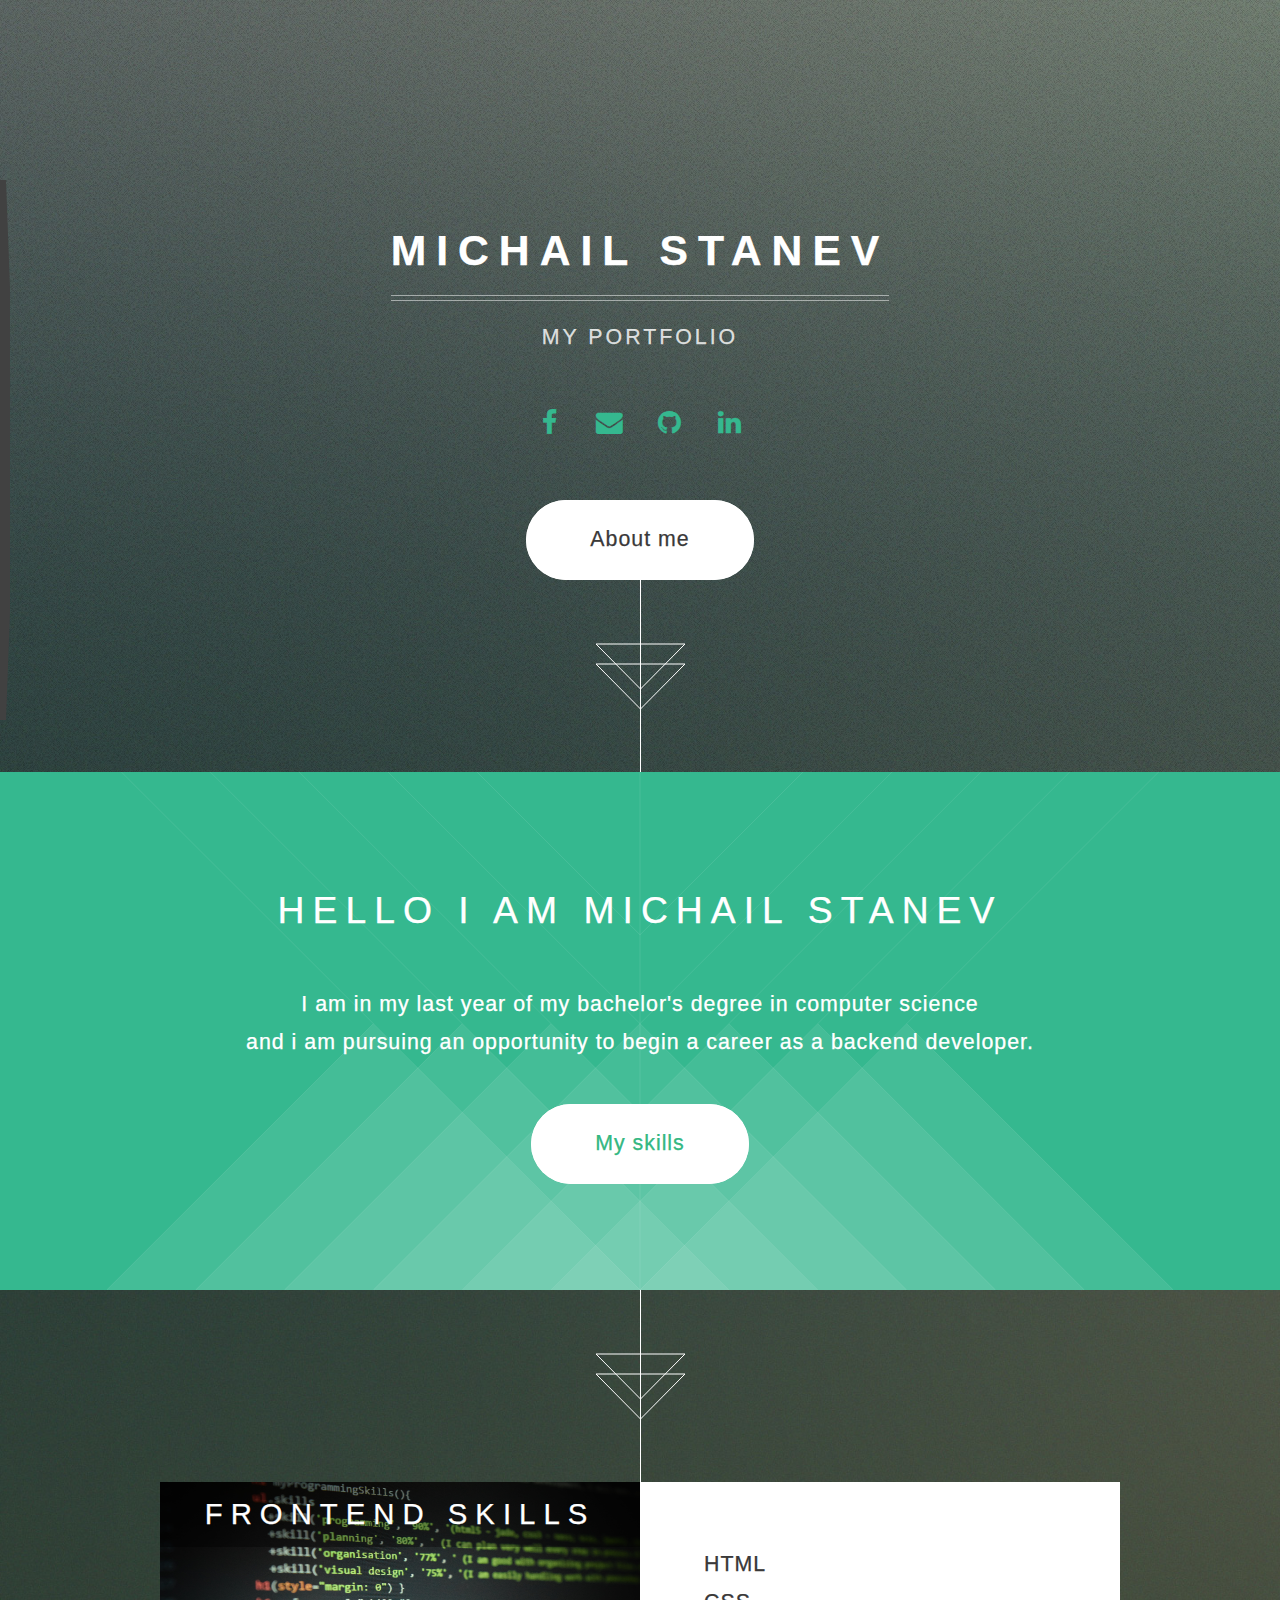
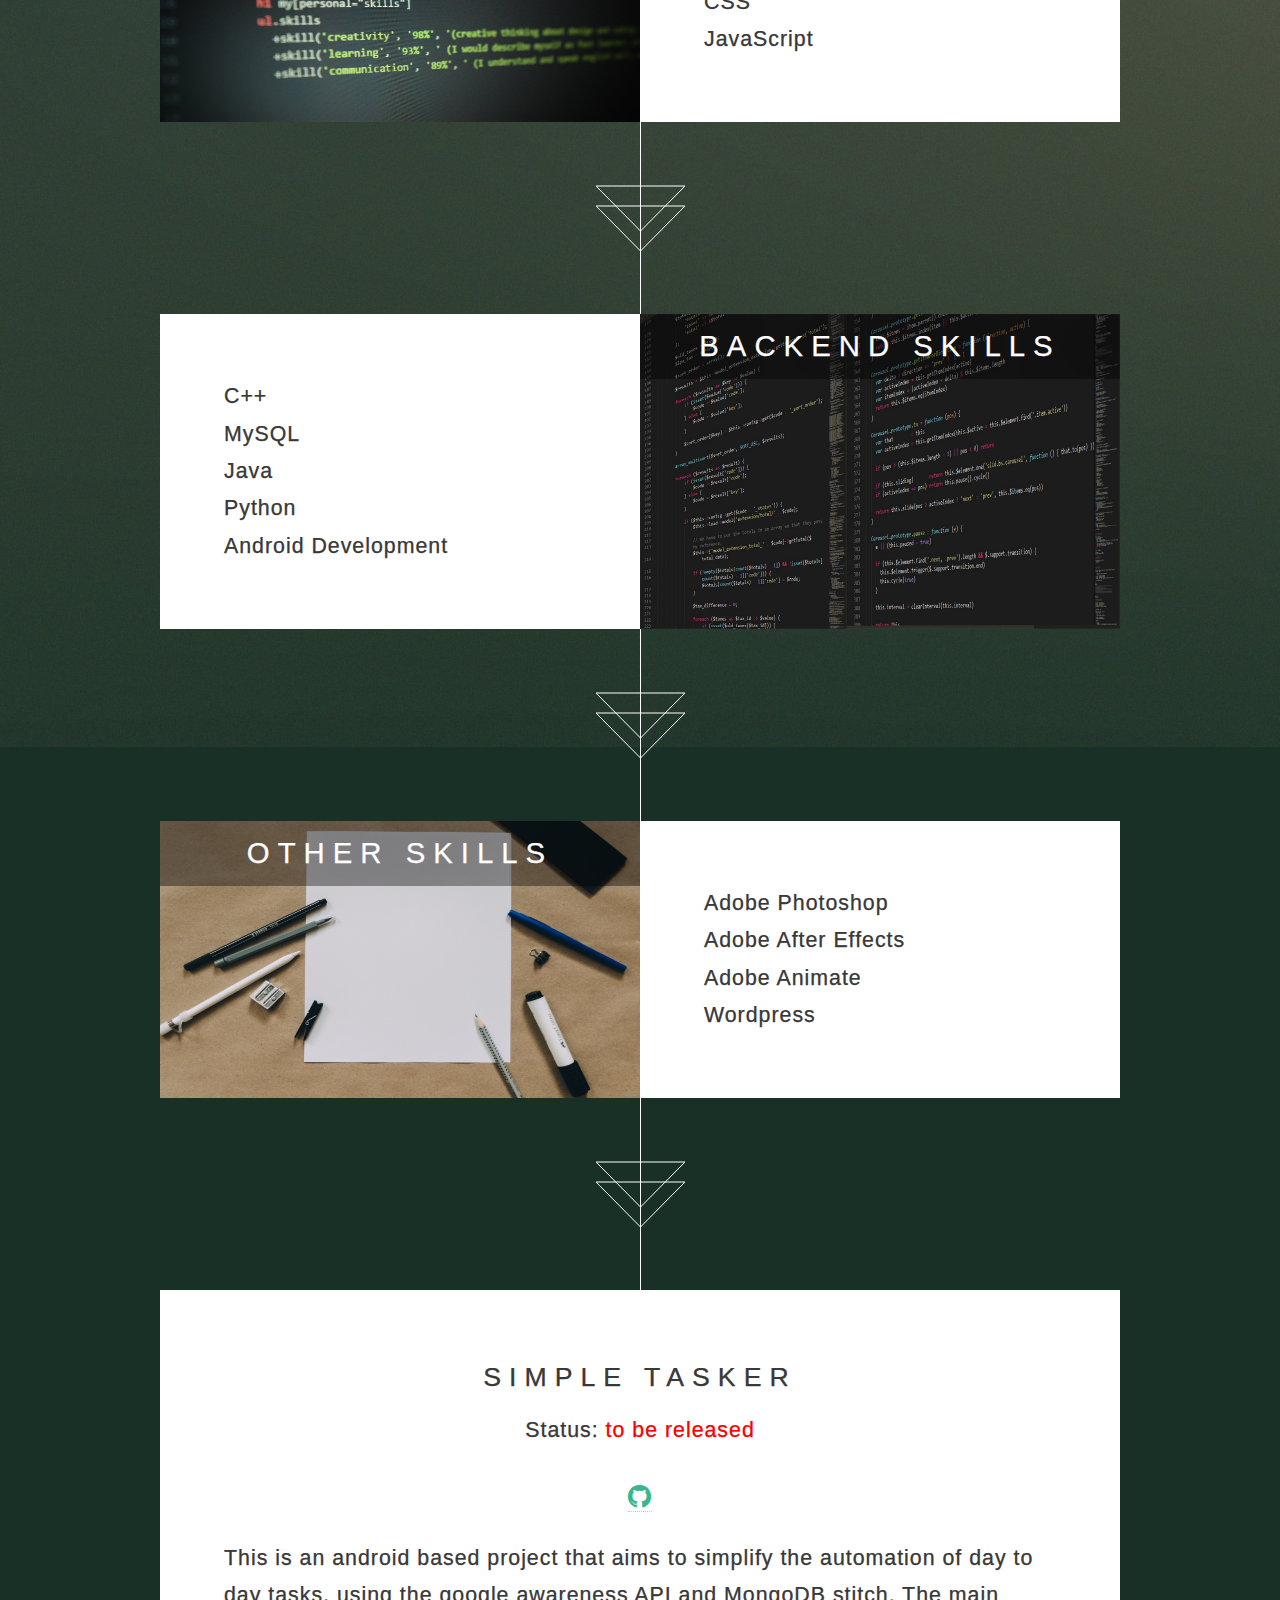
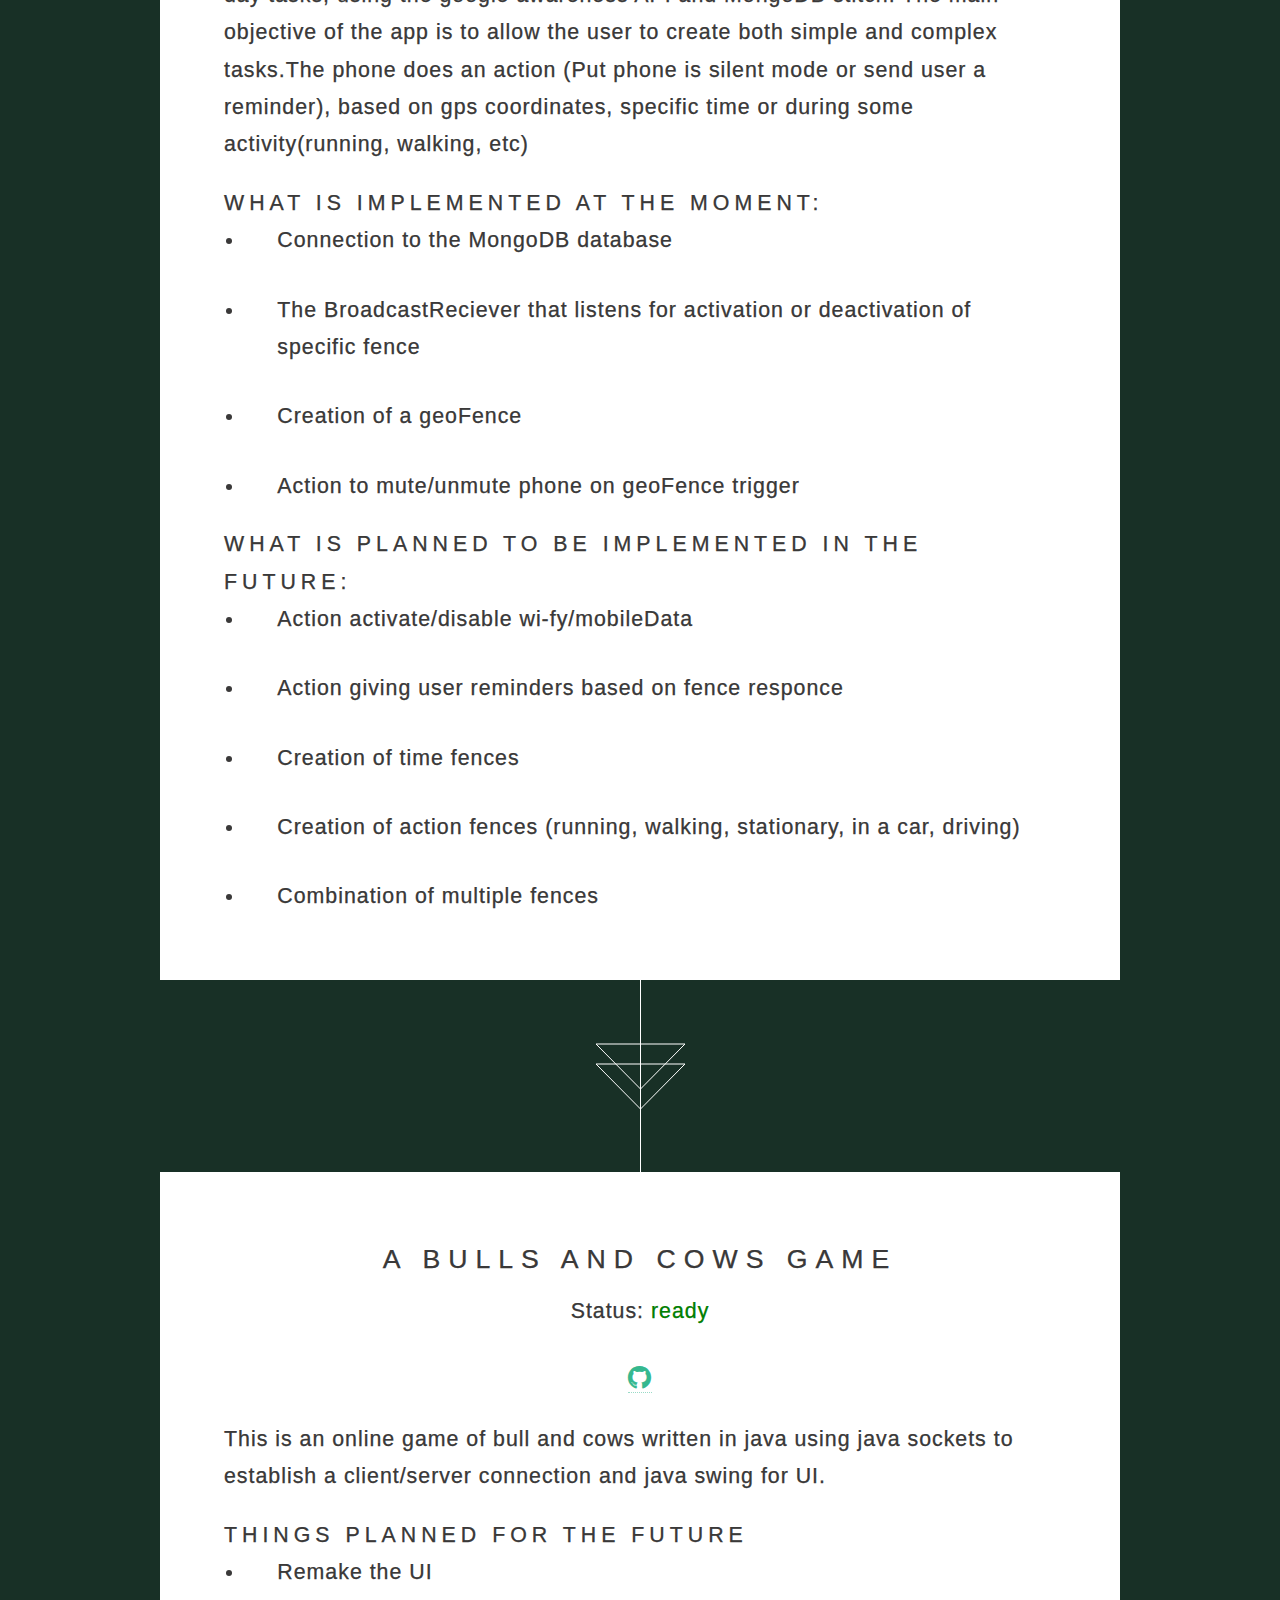
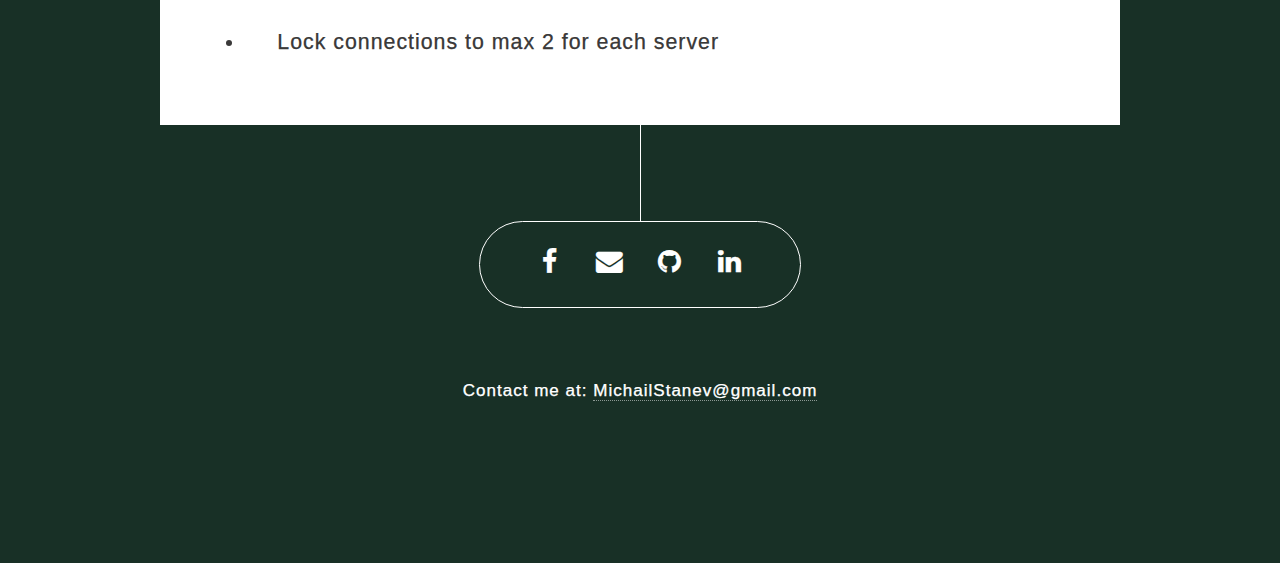
==== commit 2df852fe: "Update index.html" ====
--- a/index.html
+++ b/index.html
@@ -170,7 +170,7 @@
 				<p class="dynamicTextSize">This is an android based project that aims to simplify the automation of day to day tasks, using the google awareness API and 
 				MongoDB stitch. The main objective of the app is to allow the user to create both simple and complex tasks.The phone does an action (Put phone is silent mode or send user a reminder), based on gps coordinates, specific time or during some activity(running, walking, etc)</p>
 
-				<p class="dynamicTextSize">What is implemented at the moment:</p>
+				<h3 class="dynamicTextSize">What is implemented at the moment:</h3>
 				<ul>
 					<li class="dynamicTextSize">Connection to the MongoDB database</li>
 					<li class="dynamicTextSize">The BroadcastReciever that listens for activation or deactivation of specific fence</li>
@@ -178,13 +178,30 @@
 					<li class="dynamicTextSize">Action to mute/unmute phone on geoFence trigger</li>
 				</ul>
 
-				<p class="dynamicTextSize">What is planned to be implemented in the future:</p>
+				<h3 class="dynamicTextSize">What is planned to be implemented in the future:</h3>
 				<ul>
 					<li class="dynamicTextSize">Action activate/disable wi-fy/mobileData</li>
 					<li class="dynamicTextSize">Action giving user reminders based on fence responce</li>
 					<li class="dynamicTextSize">Creation of time fences</li>
 					<li class="dynamicTextSize">Creation of action fences (running, walking, stationary, in a car, driving)</li>
 					<li class="dynamicTextSize">Combination of multiple fences</li>
+				</ul>
+			</section>
+		</article>
+
+		<article class="container box style3">
+			<section>
+				<header>
+					<h2 class="dynamicTextSize">A Bulls and Cows game</h2>
+					<p class="dynamicTextSize">Status: <span class="dynamicTextSize" style="color: green">ready</span></p>
+					<a href="https://github.com/MichailStanev/SimpleTasker" class="icon fa-github"><span class="label">Github</span></a>
+				</header>
+				<p class="dynamicTextSize">This is an online game of bull and cows written in java using java sockets to establish a client/server connection and java swing for UI.</p>
+
+				<h3 class="dynamicTextSize">Things planned for the future</h3>
+				<ul>
+					<li class="dynamicTextSize">Remake the UI</li>
+					<li class="dynamicTextSize">Lock connections to max 2 for each server</li>
 				</ul>
 			</section>
 		</article>
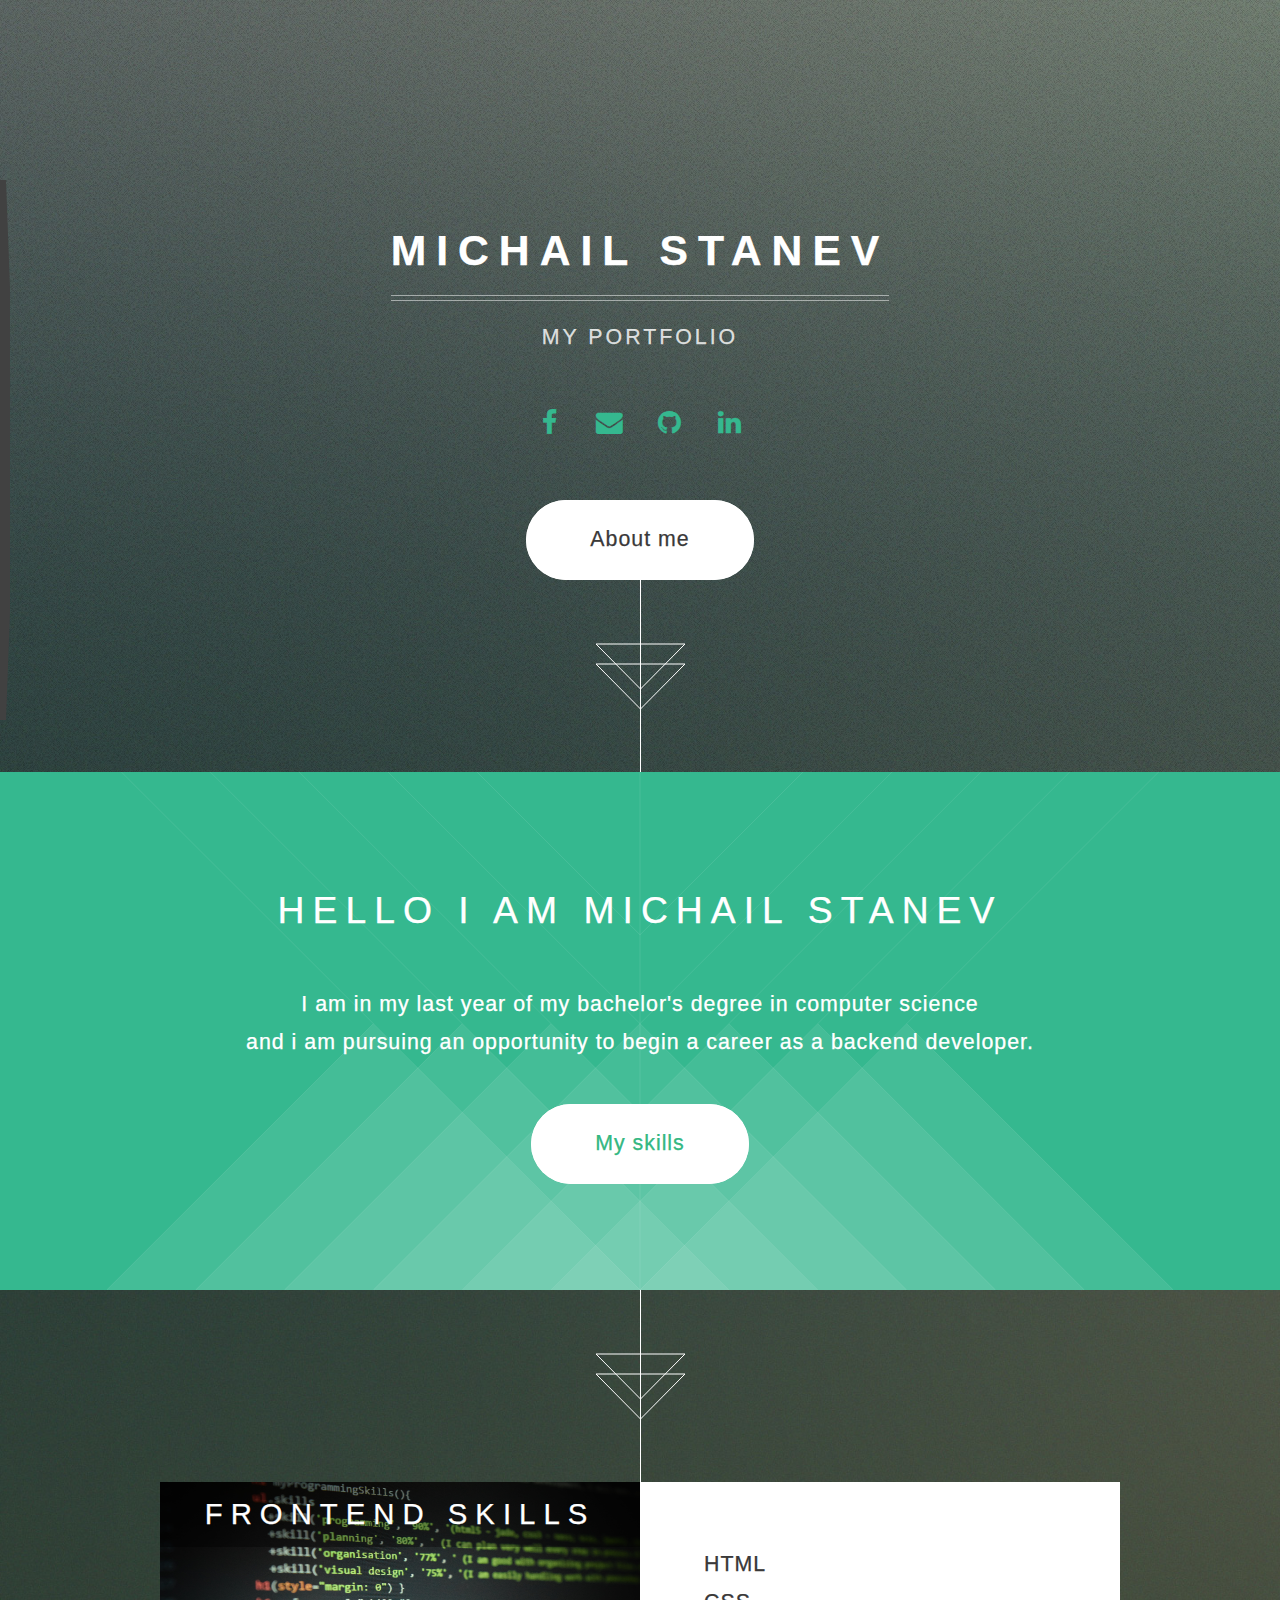
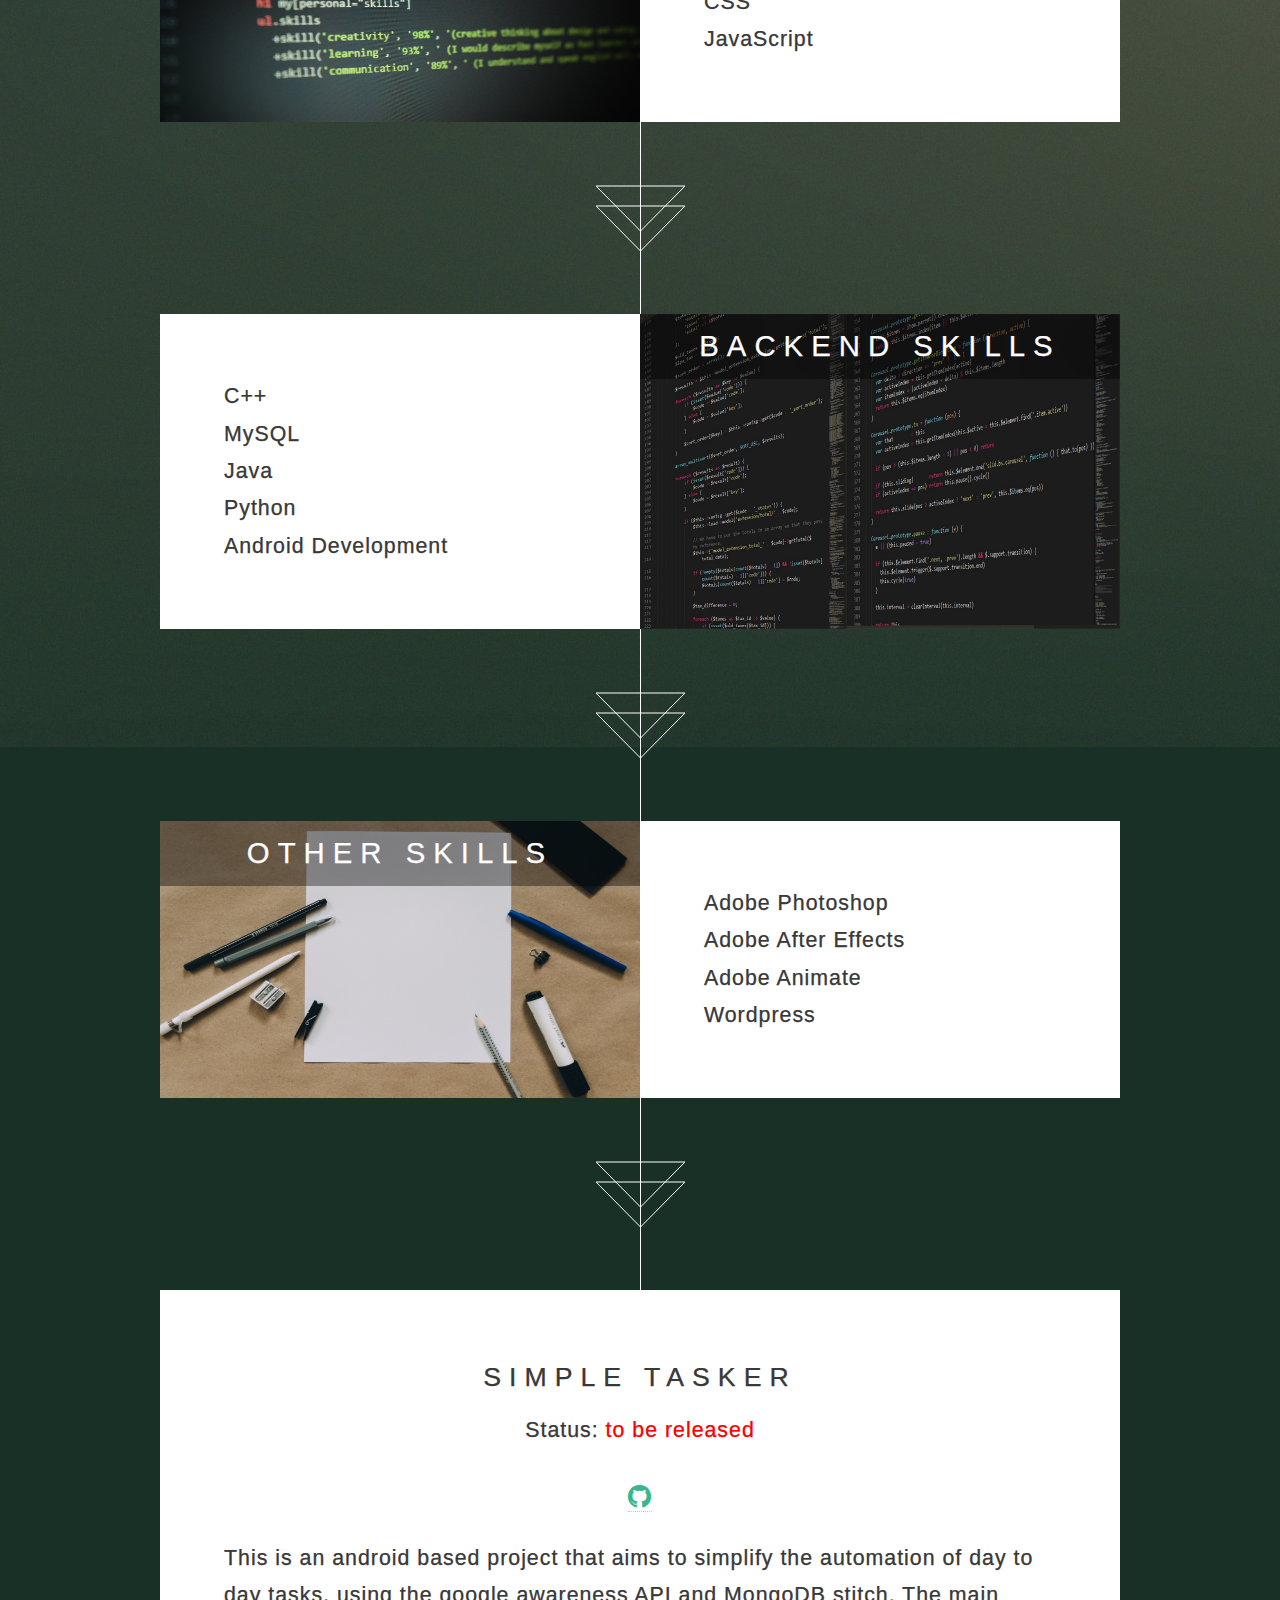
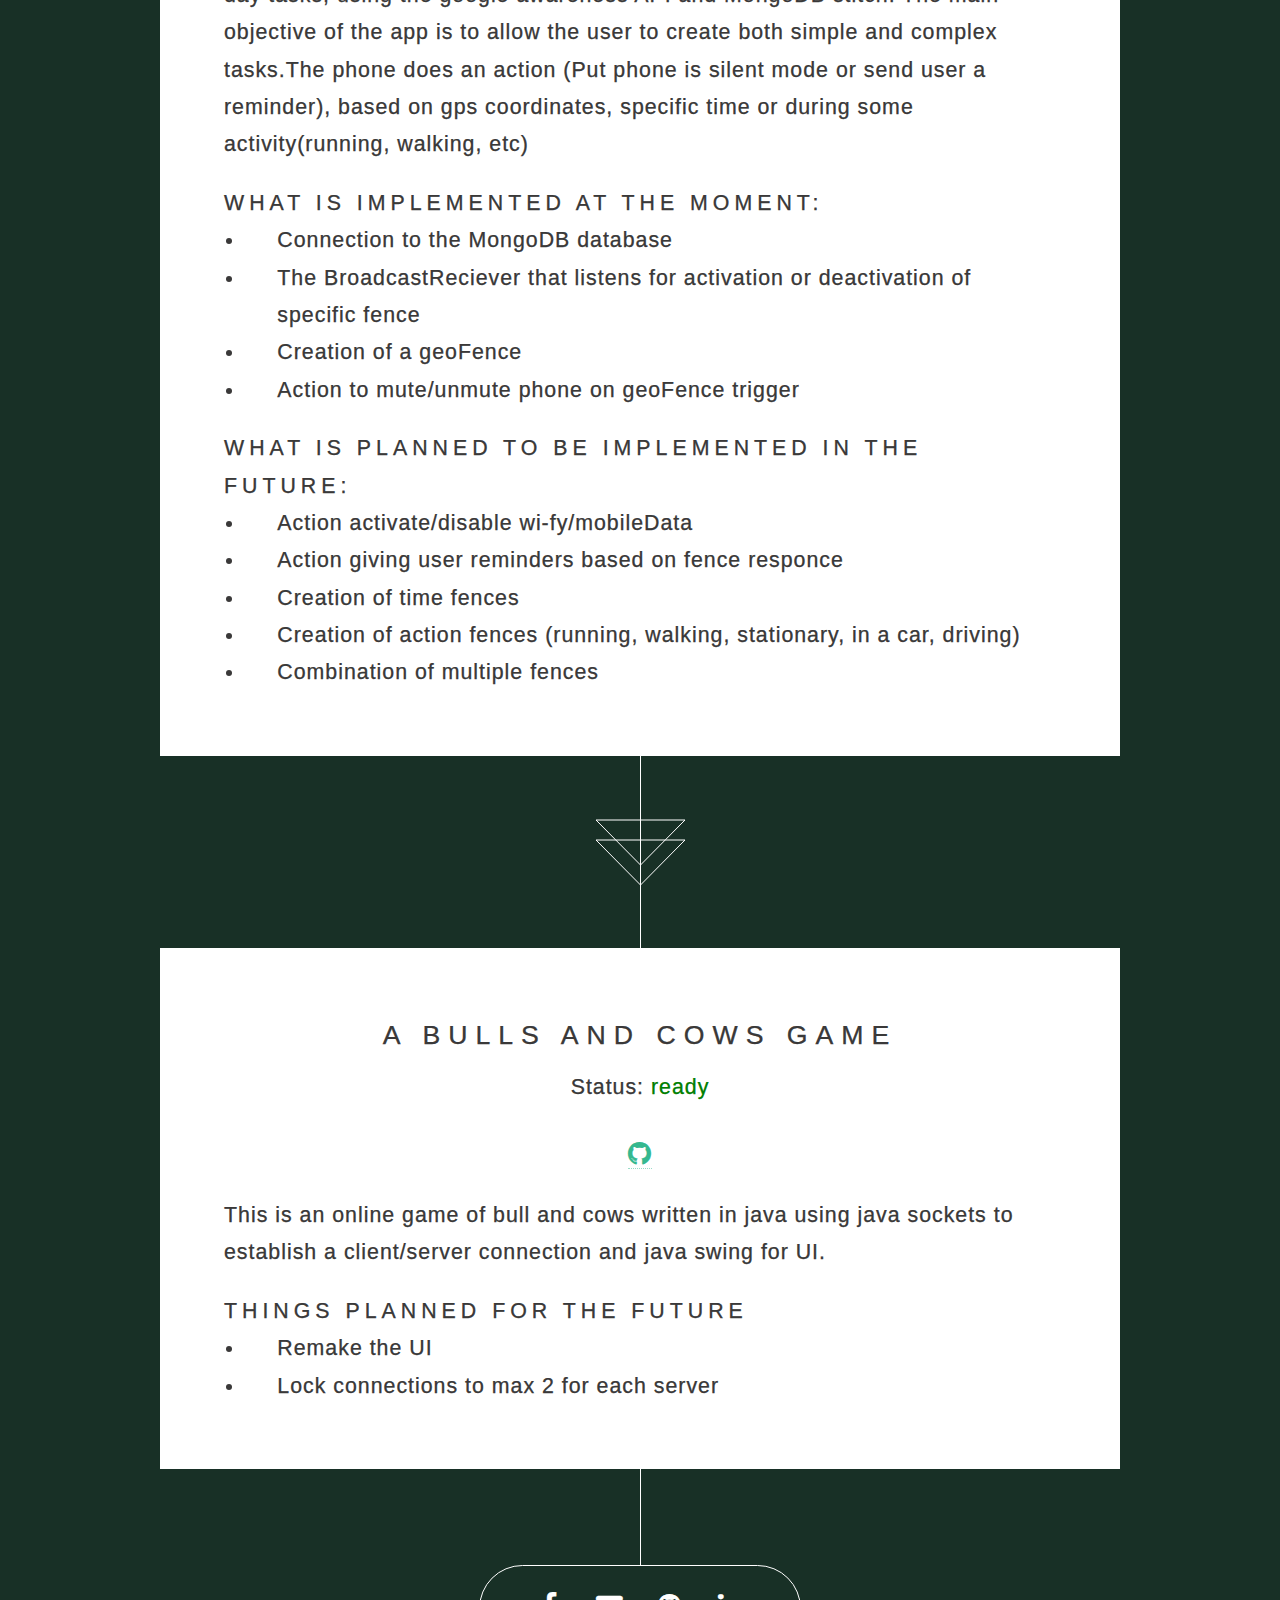
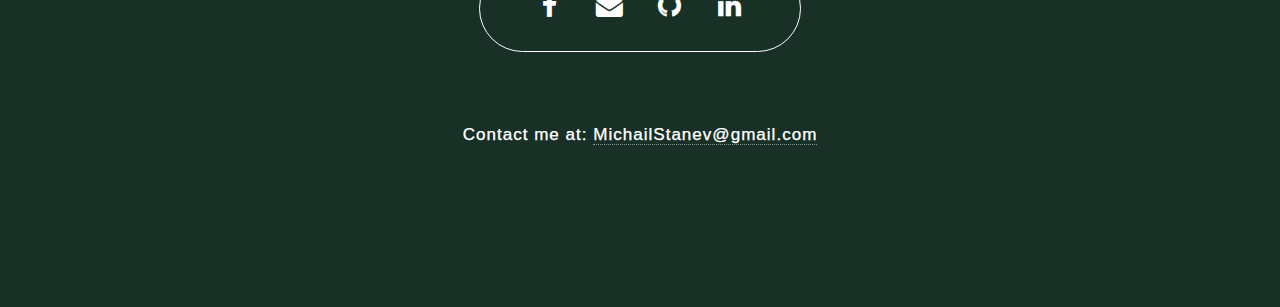
==== commit 4060e448: "Update index.html" ====
--- a/index.html
+++ b/index.html
@@ -55,6 +55,9 @@
 		@media screen and (max-height: 450px) {
 		.sidenava {top: 0px;}
 		.sidenava a {font-size: 12px;}
+		}
+		.liNoSpace li{
+			margin-top: 0;
 		}
 		</style>
 	</head>
@@ -171,7 +174,7 @@
 				MongoDB stitch. The main objective of the app is to allow the user to create both simple and complex tasks.The phone does an action (Put phone is silent mode or send user a reminder), based on gps coordinates, specific time or during some activity(running, walking, etc)</p>
 
 				<h3 class="dynamicTextSize">What is implemented at the moment:</h3>
-				<ul>
+				<ul class="liNoSpace">
 					<li class="dynamicTextSize">Connection to the MongoDB database</li>
 					<li class="dynamicTextSize">The BroadcastReciever that listens for activation or deactivation of specific fence</li>
 					<li class="dynamicTextSize">Creation of a geoFence</li>
@@ -179,7 +182,7 @@
 				</ul>
 
 				<h3 class="dynamicTextSize">What is planned to be implemented in the future:</h3>
-				<ul>
+				<ul class="liNoSpace">
 					<li class="dynamicTextSize">Action activate/disable wi-fy/mobileData</li>
 					<li class="dynamicTextSize">Action giving user reminders based on fence responce</li>
 					<li class="dynamicTextSize">Creation of time fences</li>
@@ -194,12 +197,12 @@
 				<header>
 					<h2 class="dynamicTextSize">A Bulls and Cows game</h2>
 					<p class="dynamicTextSize">Status: <span class="dynamicTextSize" style="color: green">ready</span></p>
-					<a href="https://github.com/MichailStanev/SimpleTasker" class="icon fa-github"><span class="label">Github</span></a>
+					<a href="https://github.com/MichailStanev/online-Bulls-and-Cows-game" class="icon fa-github"><span class="label">Github</span></a>
 				</header>
 				<p class="dynamicTextSize">This is an online game of bull and cows written in java using java sockets to establish a client/server connection and java swing for UI.</p>
 
 				<h3 class="dynamicTextSize">Things planned for the future</h3>
-				<ul>
+				<ul class="liNoSpace">
 					<li class="dynamicTextSize">Remake the UI</li>
 					<li class="dynamicTextSize">Lock connections to max 2 for each server</li>
 				</ul>
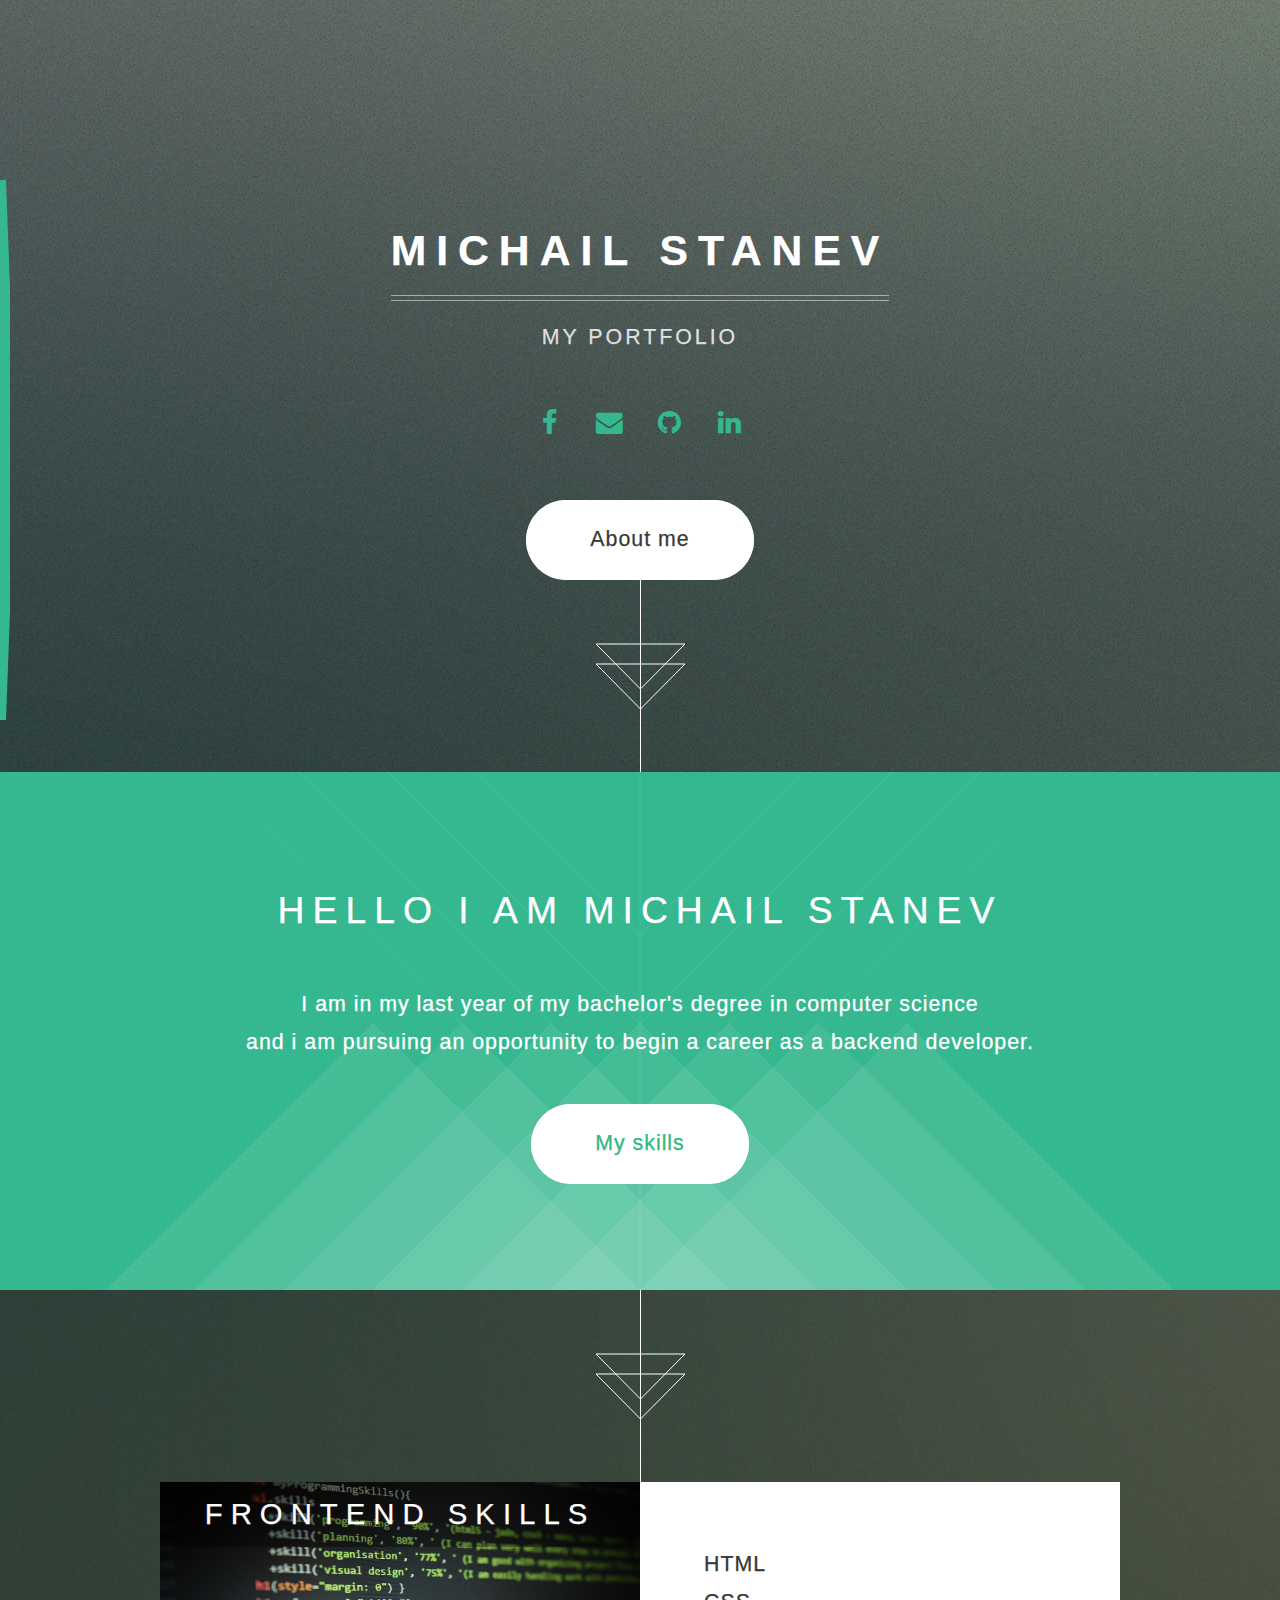
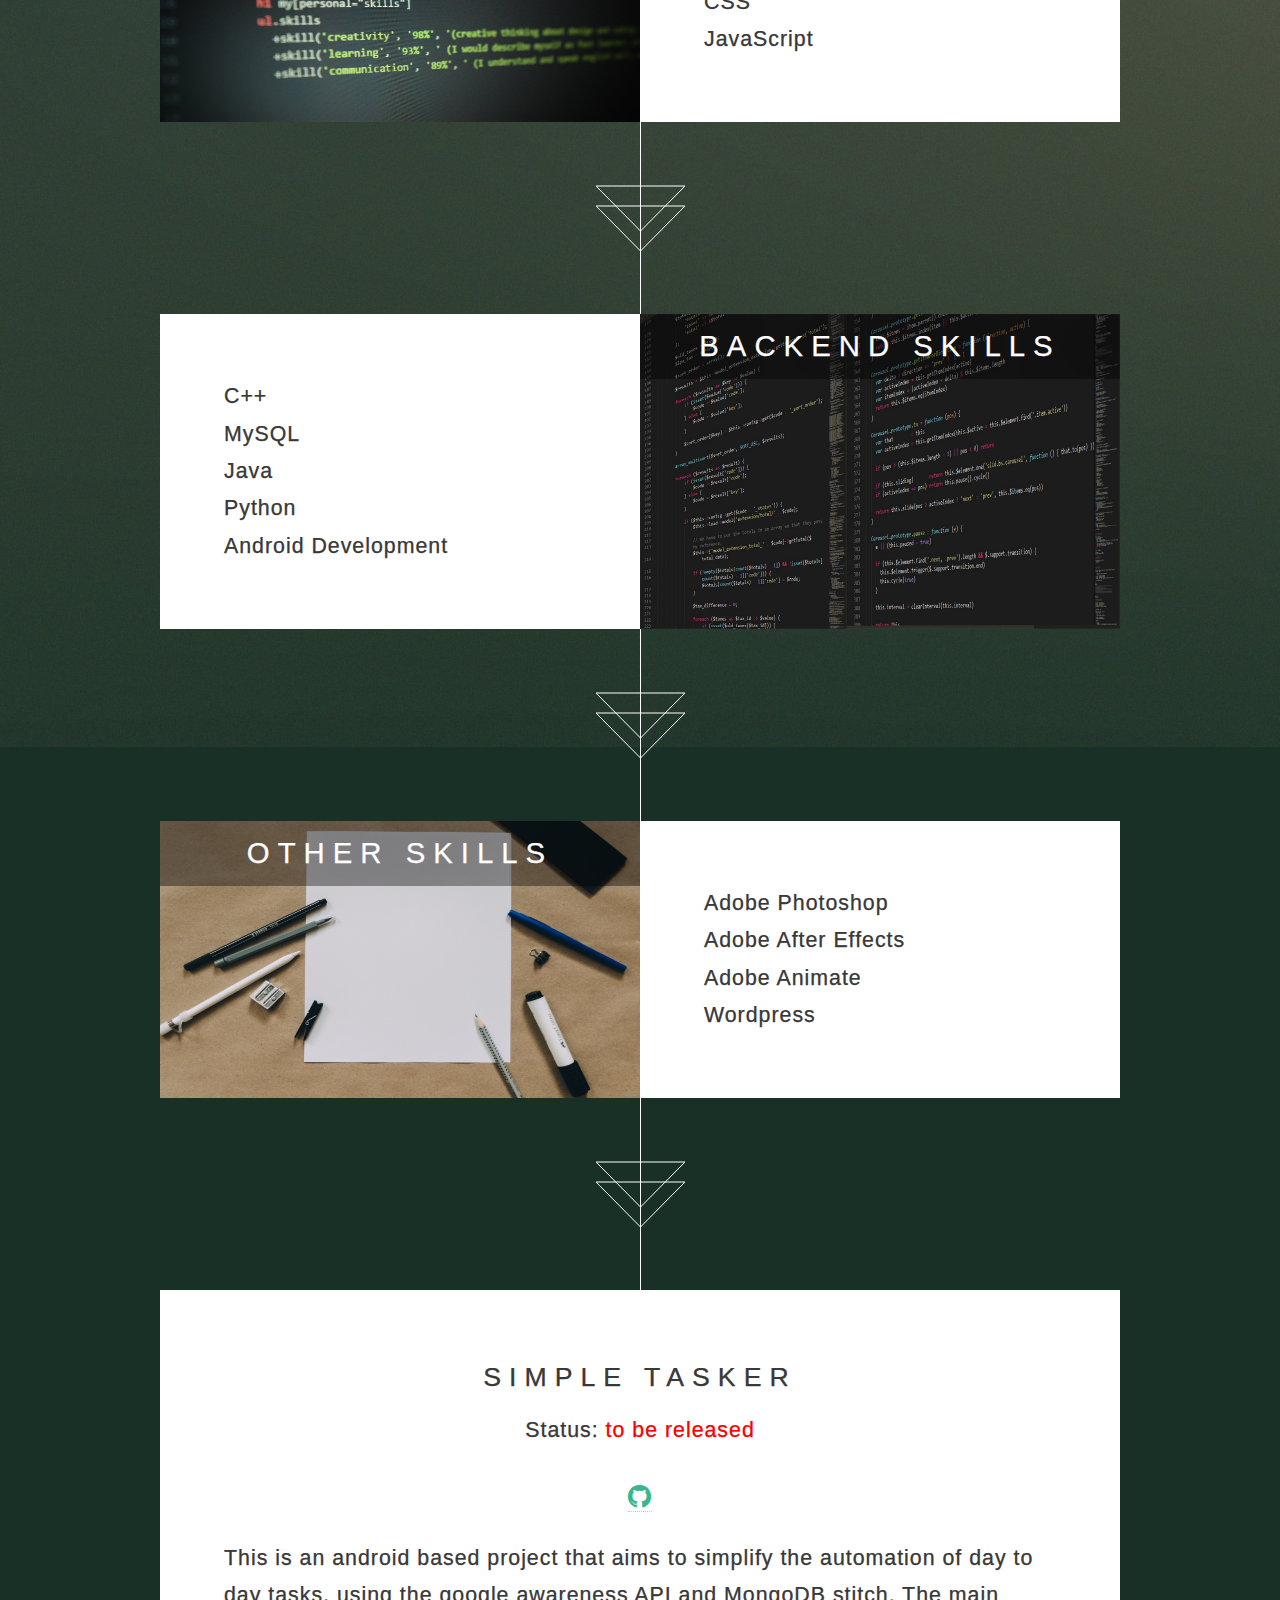
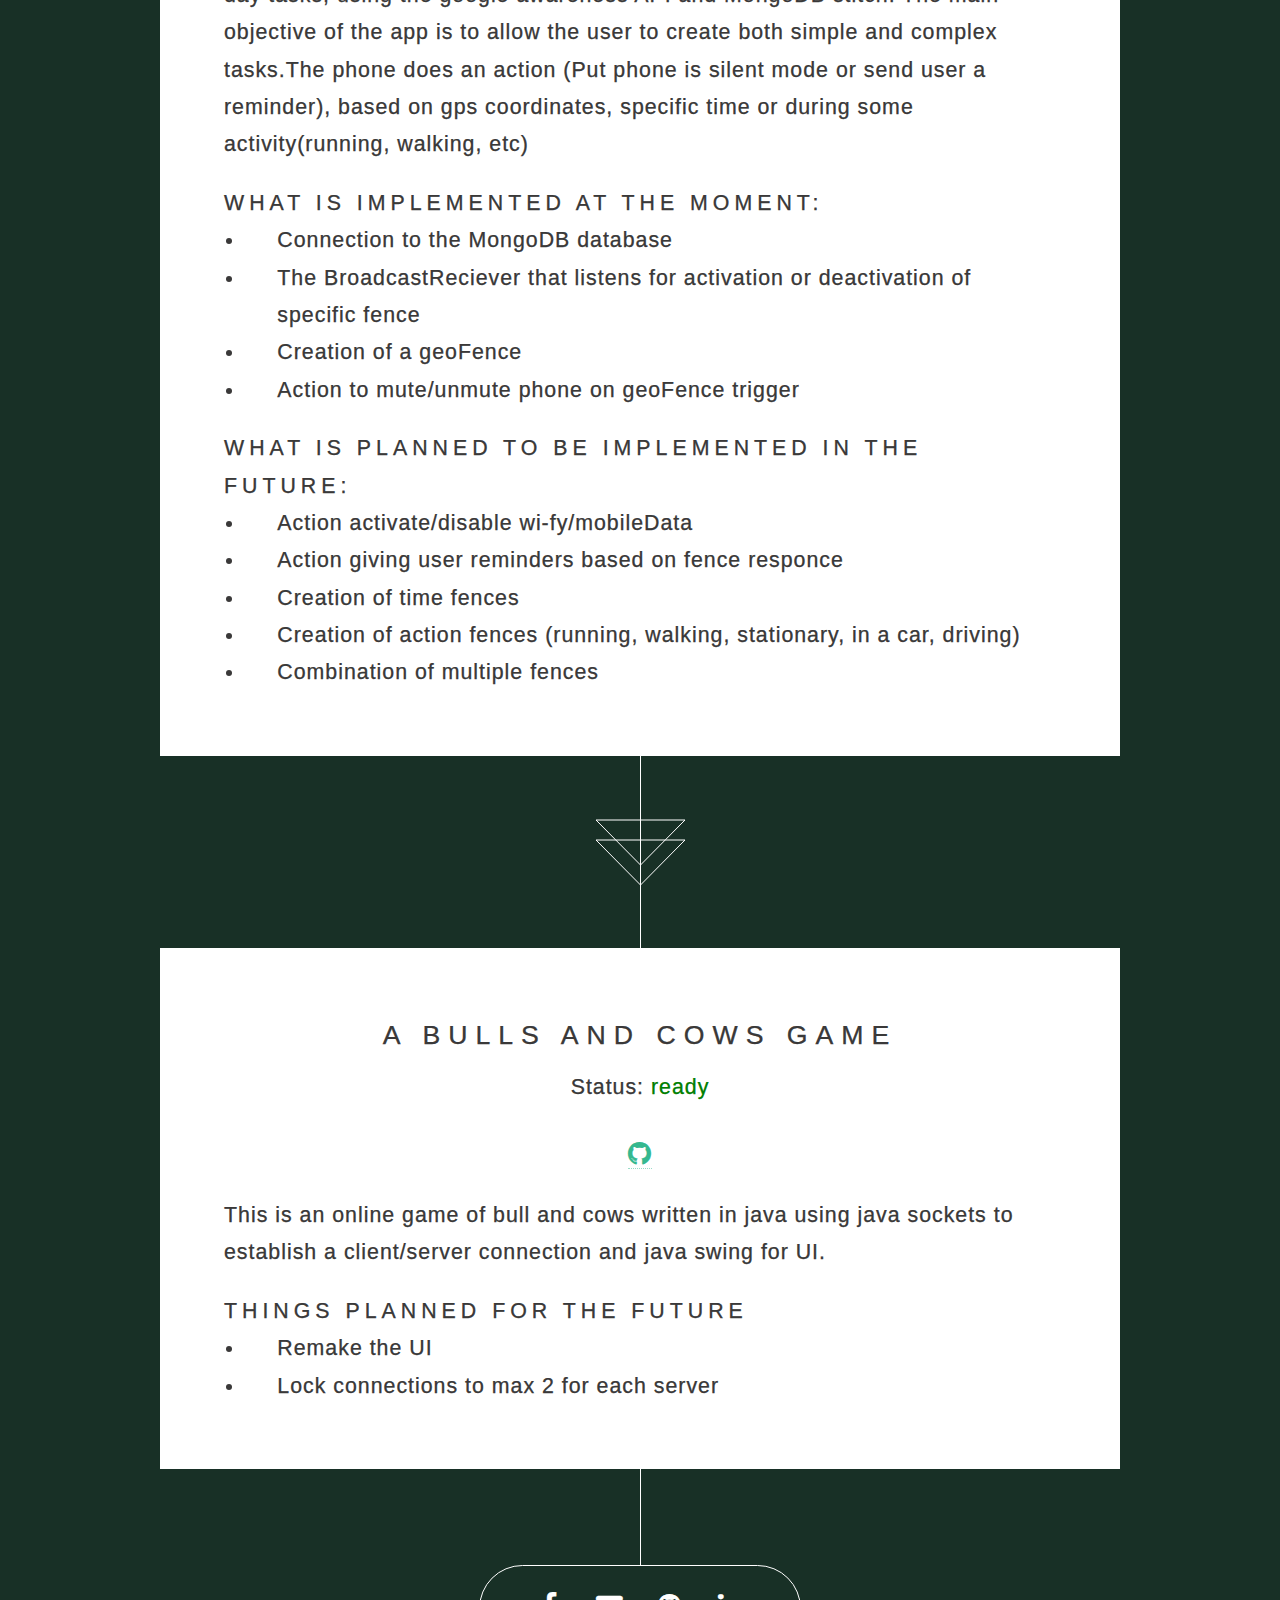
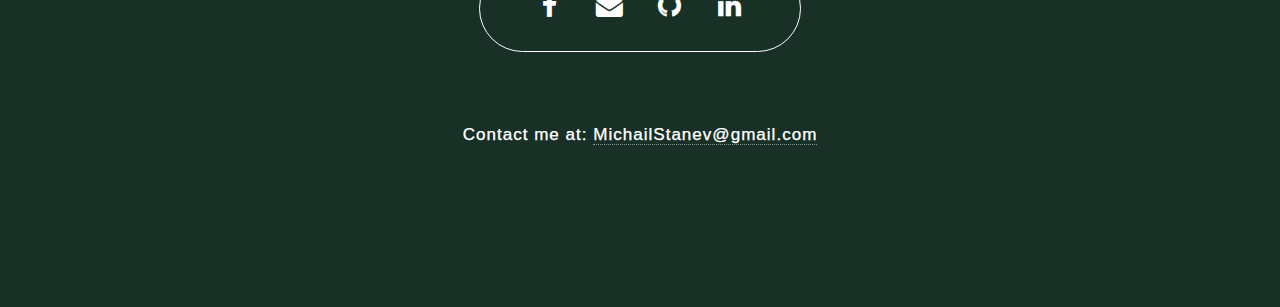
==== commit 0f7261d4: "Update index.html" ====
--- a/index.html
+++ b/index.html
@@ -16,9 +16,9 @@
 		min-height: 250px;
 		width: 10px;
 		bottom: 20%;
-		z-index: 1;
+		z-index: 1000;
 		left: 0;
-		background-color: #414141;
+		background-color: #35b88f;
 		overflow-x: hidden;
 		transition: 0.5s;
 		display: flex;
